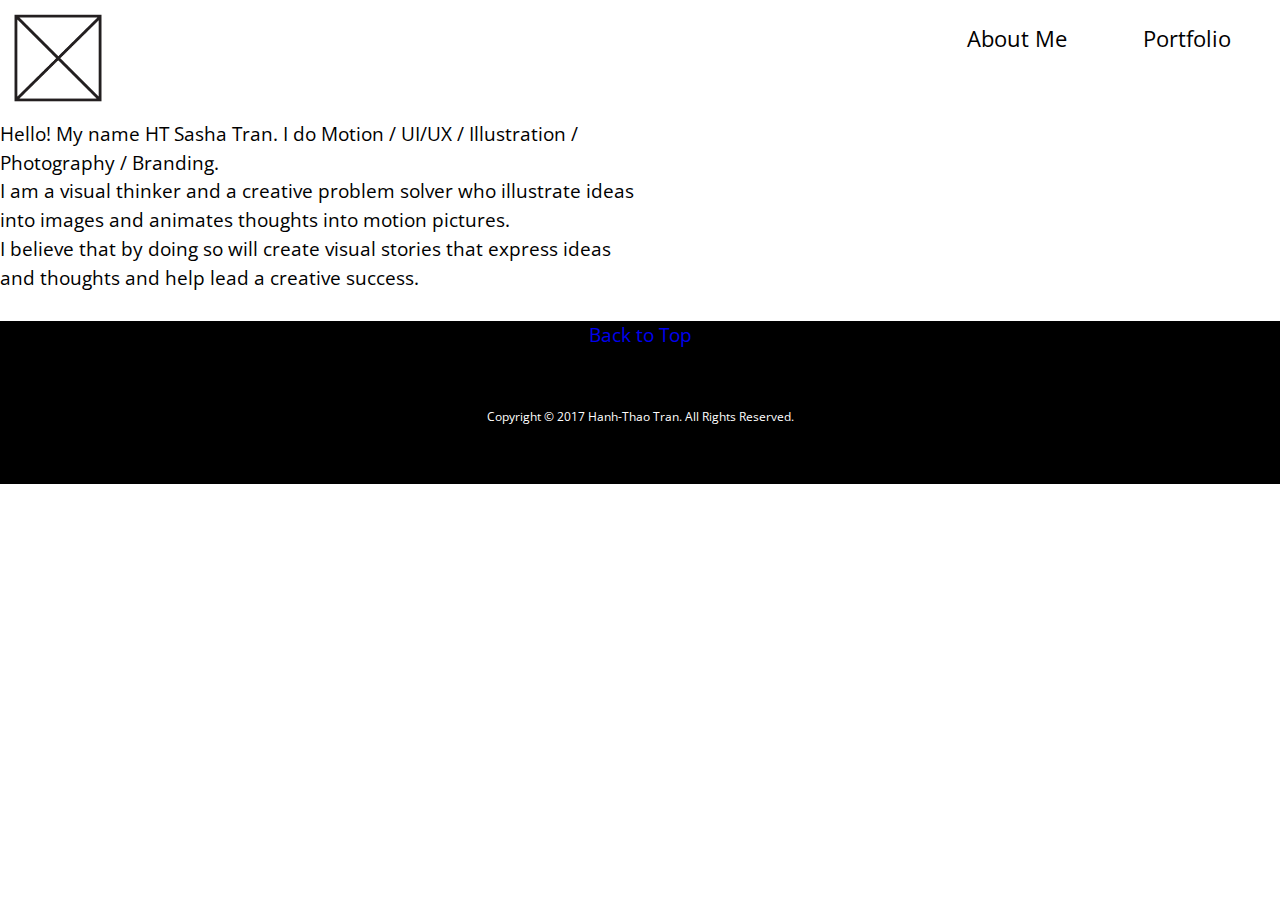
==== about.html @ 420189ce "added port" ====
<!DOCTYPE html>
<html lang="en-ca">

<head>
	<meta charset="utf-8">
	<title>C'est Moi</title>
	<link href="css/modules.css" rel="stylesheet">
  <link href="css/grid.css" rel="stylesheet">
  <link href="css/type.css" rel="stylesheet">
  <link href="css/main.css" rel="stylesheet">
	<link href="https://fonts.googleapis.com/css?family=Open+Sans+Condensed:300|Raleway" rel="stylesheet">
  <meta name="handheldfriendly" content="true">
  <meta name="mobileoptimized" content="240">
  <meta name="viewport" content="width=device-width, initial-scale=1">
</head>


<header>
<div class="grid xs-centered s-centered m-right l-right">
  <header class="unit masthead xs-1 s-1 m-1-3 l-1-3">
    <a href="index.html"><img class="home-icon unit-xs-centered s-centered m-left l-left peta push-0" src="images/img-1.png" alt="home"></a>
  </header>
  <nav id="nav" class="unit gutter-1-2 xs-1 s-1 m-2-3 l-2-3 pad-t-1-2 pad-b-1-2">
    <ul class="list-group push-0 mega">   
      <li><a class="island-1-3" href="about.html">About Me</a></li>
      <li><a class="island-1-3" href="portfolio.html">Portfolio</a></li>
    </ul>
  </nav>
</div>
</header>

<body>

<div class="grid">
  <div class="unit xs-1 s-1 m-1 l-1-2">
    <p>Hello! My name HT Sasha Tran. I do Motion / UI/UX / Illustration / Photography / Branding.
    <br>
    I am a visual thinker and a creative problem solver who illustrate ideas into images and animates thoughts into motion pictures.
    <br>
    I believe that by doing so will create visual stories that express ideas and thoughts and help lead a creative success.</p>
  </div>
</div>

</body>

<footer class="footer footercolour">
  <div class= "grid">
    
    <div class="unit xs-1 s-1 m-1 l-1">
        <a class ="top-btn" href="#">Back to Top</a>
      </div>
    
    <div class="unit xs-1 s-1 m-1-2 l-1-2">
      <ul class="center soc-icon">
        <li><a href="https://www.instagram.com/miladyepitaph"<img class="instagram" src="images/instagram.svg" alt="Instagram"></a></li>

        <li><a href="https://www.flickr.com/photos/htsashaphotography/with/32792904991/"] <img class="flickr" src="images/flickr.svg" alt="Flickr"></a></li>

        <li><a href="https://vimeo.com/htsasha"><img class="vimeo" src="images/vimeo.svg" alt="Vimeo"></a></li>

        <li><a href="www.gmail.com"><img class="email" src="images/email.svg" alt="Email"></a></li>
      </ul>
    </div>
        <div class="unit xs-1 pad-b">
        <p class="copyright"> Copyright © 2017 Hanh-Thao Tran. All Rights Reserved.</p>
        </div>
    </div>
  </div>
</footer>

</html>
---- css/modules.css ----
/*
 * Modulifier || Code released under the UNLICENSE
 * Code under other copyrights & licenses listed below.
 * https://modulifier.web-dev.tools/#responsive;images;list-group;embed;media-object;accessibility;print
 */

@-moz-viewport { width: device-width; scale: 1; }
@-ms-viewport { width: device-width; scale: 1; }
@-o-viewport { width: device-width; scale: 1; }
@-webkit-viewport { width: device-width; scale: 1; }
@viewport { width: device-width; scale: 1; }

html {
  box-sizing: border-box;
  -moz-text-size-adjust: 100%;
  -ms-text-size-adjust: 100%;
  -webkit-text-size-adjust: 100%;
  text-size-adjust: 100%;
}

*, *::before, *::after {
  box-sizing: inherit;
}

body {
  margin: 0;
}

article,
aside,
details,
figcaption,
figure,
footer,
header,
main,
menu,
nav,
section,
summary {
  display: block;
}

audio,
canvas,
progress,
video {
  display: inline-block;
  vertical-align: baseline;
}

template {
  display: none;
}

details {
  cursor: pointer;
}

audio:not([controls]) {
  display: none;
  height: 0;
}

a,
area,
button,
input,
label,
select,
textarea,
[tabindex] {
  -ms-touch-action: manipulation;
  touch-action: manipulation;
}

img {
  border: 0;
}

.img-flex,
.img-flex img {
  display: block;
  width: 100%;
}

svg {
  fill: currentColor;
}

svg:not(:root) {
  overflow: hidden;
}

svg.img-flex {
  width: 100%;
  height: 100%;
}

.image-replacement, .ir {
  overflow: hidden;
  direction: ltr;
  text-align: left;
  text-indent: 100%;
  white-space: nowrap;
}

.list-group, .list-group-inline, .list-group--inline {
  padding-left: 0;
  list-style-type: none;
}

.list-group > dd {
  margin-left: 0;
}

.list-group-inline::before,
.list-group-inline::after,
.list-group--inline::before,
.list-group--inline::after {
  content: "";
  display: table;
}

.list-group-inline::after,
.list-group--inline::after {
  clear: both;
}

.list-group-inline > li,
.list-group--inline > li {
  display: inline-block;
}

.list-group-inline > dt,
.list-group--inline > dt {
  clear: left;
  float: left;
  width: 11em;
}

.list-group-inline > dd,
.list-group--inline > dd {
  float: left;
  min-width: 12em;
}

.embed {
  margin-left: 0;
  margin-right: 0;
  overflow: hidden;
  position: relative;
  width: 100%;
}

.embed-1by1, .embed--1by1 {
  padding-top: 100%; /* Square */
}

.embed-4by3, .embed--4by3 {
  padding-top: 75%; /* Traditional TV/computer screens */
}

.embed-iso216, .embed--iso216 {
  padding-top: 70.92%; /* A-standard paper sizes */
}

.embed-3by2, .embed--3by2 {
  padding-top: 66.6%; /* Classic 35 mm film & most digital photos, landscape */
}

.embed-2by3, .embed--2by3 {
  padding-top: 150%; /* Classic 35 mm film & most digital photos, portrait */
}

.embed-golden, .embed--golden {
  padding-top: 61.8%; /* The Golden Ratio */
}

.embed-16by9, .embed--16by9 {
  padding-top: 56.25%; /* HD TV */
}

.embed-185by100, .embed--185by100 {
  padding-top: 54.05%; /* Common widescreen cinema */
}

.embed-24by10, .embed--24by10 {
  padding-top: 41.667%; /* Widescreen cinema: 2.4:1 */
}

.embed-3by1, .embed--3by1 {
  padding-top: 33.3333%; /* Panorama photos */
}

.embed-4by1, .embed--4by1 {
  padding-top: 25%; /* Polyvision */
}

.embed-5by1, .embed--5by1 {
  padding-top: 20%; /* Really wide... */
}

.embed-item, .embed__item {
  min-height: 100%;
  left: 0;
  position: absolute;
  top: 0;
  width: 100%;
}

.media {
  overflow: hidden;
}

.media-img, .media__img {
  float: left;
}

.media-img-reversed, .media__img--reversed {
  float: right;
}

.media-img-stacked, .media__img--stacked {
  float: none;
}

.media-body, .media__body {
  overflow: hidden;
  min-width: 12em; /* Slightly less than 200px, responsiveness built in */
}

a:hover, a:active {
  outline: none;
}

a:focus,
[tabindex="0"]:focus,
details:focus,
summary:focus,
input:focus,
textarea:focus,
button:focus,
select:focus {
  outline: 3px solid #000;
  outline-offset: 0;
}

a:focus, [tabindex="0"]:focus {
  outline-offset: 3px;
}

.skip-links {
  margin: 0;
  padding: 0;
  list-style-type: none;
}

.skip-links > li::before {
  content: none; /* Remove the bullets if nice lists is selected */
}

.skip-links a,
.skip-links button {
  padding: .5em .75em;
  position: absolute;
  top: -10em;
  z-index: 10000; /* To make sure they're always on top */
  background-color: #000;
  border: 0;
  color: #fff;
  font-size: 1.125rem;
  font-weight: bold;
  text-decoration: none;
}

.skip-links a:focus,
.skip-links button:focus {
  outline-offset: 3px;
  top: 0;
}

[aria-busy="true"] {
  cursor: progress;
}

[aria-controls] {
  cursor: pointer;
}

[aria-disabled] {
  cursor: default;
}

.print-only {
  display: none;
  visibility: hidden;
}

.page-break-before {
  page-break-before: always;
}

.page-break-after {
  page-break-after: always;
}

.no-page-break-inside {
  page-break-inside: avoid;
}

@media print {

  /* stylelint-disable declaration-no-important */

  .no-print {
    display: none !important;
    visibility: hidden !important;
  }

  .print-only,
  .force-print {
    display: block !important;
    visibility: visible !important;
  }

  /* stylelint-enable */

  .visually-hidden.force-print {
    height: auto;
    margin: 0;
    overflow: visible;
    padding: 0;
    position: static;
    width: auto;
    border: 0;
    clip: initial;
    clip-path: none;
  }

  /*
   * (c) HTML5 Boilerplate || MIT License
   *     https://html5boilerplate.com/
   */

  /* stylelint-disable declaration-no-important */

  *, *::before, *::after, *::first-letter, *::first-line {
    background: none transparent !important;
    color: #000 !important;
    box-shadow: none !important;
    text-shadow: none !important;
  }

  /* stylelint-enable */

  a, a:visited {
    text-decoration: underline;
  }

  a[href]::after {
    content: " (" attr(href) ")";
  }

  abbr[title]::after {
    content: " (" attr(title) ")";
  }

  a[href^="#"]::after,
  a[href^="javascript:"]::after,
  a.no-print-href::after,
  a.href-no-print::after {
    content: "";
  }

  pre, blockquote {
    page-break-inside: avoid;
  }

  thead {
    display: table-header-group;
  }

  tr, img {
    page-break-inside: avoid;
  }

  p, h1, h2, h3, h4, h5, h6 {
    orphans: 3;
    widows: 3;
  }

  h1, h2, h3, h4, h5, h6 {
    page-break-after: avoid;
  }

  /* End HTML5 Boilerplate code */
}
---- css/grid.css ----
/*
  Gridifier || Code released under the UNLICENSE
  https://gridifier.web-dev.tools/#xs,4,0,0,0;s,4,25,0,0;m,4,38,1,1;l,4,60,1,1
*/

.grid {
  margin: 0;
  padding: 0;
  letter-spacing: -.31em;
  text-rendering: optimizeSpeed;
  display: -webkit-flex;
  display: -ms-flexbox;
  display: flex;
  -webkit-flex-flow: row wrap;
  -ms-flex-flow: row wrap;
  flex-flow: row wrap;
}

.grid-bottom {
  -webkit-align-items: flex-end;
  -ms-align-items: flex-end;
  align-items: flex-end;
}

.grid-middle {
  -webkit-align-items: center;
  -ms-align-items: center;
  align-items: center;
}

.grid-stretch {
  -webkit-align-items: stretch;
  -ms-align-items: stretch;
  align-items: stretch;
}

.opera-only :-o-prefocus,
.grid {
  word-spacing: -.43em;
}

.unit {
  letter-spacing: normal;
  text-rendering: auto;
  vertical-align: top;
  word-spacing: normal;
  display: inline-block;
  visibility: visible;
}

.grid-bottom .unit {
  vertical-align: bottom;
}

.grid-middle .unit {
  vertical-align: middle;
}

[class*="unit-push-"],
[class*="unit-pull-"] {
  position: relative;
}

.unit-content-distribute {
  display: -ms-flexbox;
  display: -webkit-flex;
  display: flex;
  -ms-flex-direction: column;
  -webkit-flex-direction: column;
  flex-direction: column;
  -ms-flex-pack: justify;
  -webkit-justify-content: space-between;
  justify-content: space-between;
}

.unit-content-center,
.unit-content-center-vertical {
  display: -webkit-flex;
  display: -ms-flexbox;
  display: flex;
  -webkit-justify-content: center;
  -ms-flex-pack: center;
  justify-content: center;
  -webkit-align-items: center;
  -ms-flex-align: center;
  align-items: center;
  -webkit-align-content: center;
  -ms-flex-line-pack: center;
  align-content: center;
  -webkit-flex-direction: column wrap;
  -ms-flex-direction: column wrap;
  flex-flow: column wrap;
}

.unit-content-center-horizontal {
  display: -webkit-flex;
  display: -ms-flexbox;
  display: flex;
  -webkit-justify-content: center;
  -ms-flex-pack: center;
  justify-content: center;
  -webkit-align-items: center;
  -ms-flex-align: center;
  align-items: center;
  -webkit-align-content: center;
  -ms-flex-line-pack: center;
  align-content: center;
  -webkit-flex-direction: row wrap;
  -ms-flex-direction: row wrap;
  flex-flow: row wrap;
}

.content-fill,
.content-stretch {
  -ms-flex-grow: 2;
  -webkit-flex-grow: 2;
  flex-grow: 2;
  max-width: 100%; /* @bugfix: IE 10, 11 */
}

.content-shrink {
  -ms-align-self: center;
  -webkit-align-self: center;
  align-self: center;
}

.unit-xs-hidden,
.xs-0 {
  display: none;
  visibility: hidden;
}

.unit-xs-centered {
  margin: 0 auto;
}

.unit-xs-1,
.xs-1 {
  display: block;
  visibility: visible;
  width: 100%;
}

.unit-xs-1-2,
.xs-1-2 {
  width: 50%;
}

.unit-xs-1-3,
.xs-1-3 {
  width: 33.3333%;
}

.unit-xs-2-3,
.xs-2-3 {
  width: 66.6667%;
}

.unit-xs-1-4,
.xs-1-4 {
  width: 25%;
}

.unit-xs-3-4,
.xs-3-4 {
  width: 75%;
}

.unit-xs-1-2,
.xs-1-2,
.unit-xs-1-3,
.xs-1-3,
.unit-xs-2-3,
.xs-2-3,
.unit-xs-1-4,
.xs-1-4,
.unit-xs-3-4,
.xs-3-4 {
  display: inline-block;
  visibility: visible;
}

.unit-xs-1-2[class*="-content-"],
.xs-1-2[class*="-content-"],
.unit-xs-1-3[class*="-content-"],
.xs-1-3[class*="-content-"],
.unit-xs-2-3[class*="-content-"],
.xs-2-3[class*="-content-"],
.unit-xs-1-4[class*="-content-"],
.xs-1-4[class*="-content-"],
.unit-xs-3-4[class*="-content-"],
.xs-3-4[class*="-content-"] {
  display: -webkit-flex;
  display: -ms-flexbox;
  display: flex;
}

.unit-xs-content-distribute,
.xs-content-distribute {
  display: -ms-flexbox;
  display: -webkit-flex;
  display: flex;
  -ms-flex-direction: column;
  -webkit-flex-direction: column;
  flex-direction: column;
  -ms-flex-pack: justify;
  -webkit-justify-content: space-between;
  justify-content: space-between;
}

.unit-xs-content-center,
.unit-xs-content-center-vertical {
  display: -webkit-flex;
  display: -ms-flexbox;
  display: flex;
  -webkit-justify-content: center;
  -ms-flex-pack: center;
  justify-content: center;
  -webkit-align-items: center;
  -ms-flex-align: center;
  align-items: center;
  -webkit-align-content: center;
  -ms-flex-line-pack: center;
  align-content: center;
  -webkit-flex-direction: column wrap;
  -ms-flex-direction: column wrap;
  flex-flow: column wrap;
}

.unit-xs-content-center-horizontal {
  display: -webkit-flex;
  display: -ms-flexbox;
  display: flex;
  -webkit-justify-content: center;
  -ms-flex-pack: center;
  justify-content: center;
  -webkit-align-items: center;
  -ms-flex-align: center;
  align-items: center;
  -webkit-align-content: center;
  -ms-flex-line-pack: center;
  align-content: center;
  -webkit-flex-direction: row wrap;
  -ms-flex-direction: row wrap;
  flex-flow: row wrap;
}

.xs-content-fill,
.xs-content-stretch {
  -ms-flex-grow: 2;
  -webkit-flex-grow: 2;
  flex-grow: 2;
  max-width: 100%; /* @bugfix: IE 10, 11 */
}

.xs-content-shrink {
  -ms-align-self: center;
  -webkit-align-self: center;
  align-self: center;
}

@media only screen and (min-width: 25em) {

  .unit-s-hidden,
  .s-0 {
    display: none;
    visibility: hidden;
  }

  .unit-s-centered {
    margin: 0 auto;
  }

  .unit-s-1,
  .s-1 {
    display: block;
    visibility: visible;
    width: 100%;
  }

  .unit-s-1-2,
  .s-1-2 {
    width: 50%;
  }

  .unit-s-1-3,
  .s-1-3 {
    width: 33.3333%;
  }

  .unit-s-2-3,
  .s-2-3 {
    width: 66.6667%;
  }

  .unit-s-1-4,
  .s-1-4 {
    width: 25%;
  }

  .unit-s-3-4,
  .s-3-4 {
    width: 75%;
  }

  .unit-s-1-2,
  .s-1-2,
  .unit-s-1-3,
  .s-1-3,
  .unit-s-2-3,
  .s-2-3,
  .unit-s-1-4,
  .s-1-4,
  .unit-s-3-4,
  .s-3-4 {
    display: inline-block;
    visibility: visible;
  }

  .unit-s-1-2[class*="-content-"],
  .s-1-2[class*="-content-"],
  .unit-s-1-3[class*="-content-"],
  .s-1-3[class*="-content-"],
  .unit-s-2-3[class*="-content-"],
  .s-2-3[class*="-content-"],
  .unit-s-1-4[class*="-content-"],
  .s-1-4[class*="-content-"],
  .unit-s-3-4[class*="-content-"],
  .s-3-4[class*="-content-"] {
    display: -webkit-flex;
    display: -ms-flexbox;
    display: flex;
  }

  .unit-s-content-distribute,
  .s-content-distribute {
    display: -ms-flexbox;
    display: -webkit-flex;
    display: flex;
    -ms-flex-direction: column;
    -webkit-flex-direction: column;
    flex-direction: column;
    -ms-flex-pack: justify;
    -webkit-justify-content: space-between;
    justify-content: space-between;
  }

  .unit-s-content-center,
  .unit-s-content-center-vertical {
    display: -webkit-flex;
    display: -ms-flexbox;
    display: flex;
    -webkit-justify-content: center;
    -ms-flex-pack: center;
    justify-content: center;
    -webkit-align-items: center;
    -ms-flex-align: center;
    align-items: center;
    -webkit-align-content: center;
    -ms-flex-line-pack: center;
    align-content: center;
    -webkit-flex-direction: column wrap;
    -ms-flex-direction: column wrap;
    flex-flow: column wrap;
  }

  .unit-s-content-center-horizontal {
    display: -webkit-flex;
    display: -ms-flexbox;
    display: flex;
    -webkit-justify-content: center;
    -ms-flex-pack: center;
    justify-content: center;
    -webkit-align-items: center;
    -ms-flex-align: center;
    align-items: center;
    -webkit-align-content: center;
    -ms-flex-line-pack: center;
    align-content: center;
    -webkit-flex-direction: row wrap;
    -ms-flex-direction: row wrap;
    flex-flow: row wrap;
  }

  .s-content-fill,
  .s-content-stretch {
    -ms-flex-grow: 2;
    -webkit-flex-grow: 2;
    flex-grow: 2;
    max-width: 100%; /* @bugfix: IE 10, 11 */
  }

  .s-content-shrink {
    -ms-align-self: center;
    -webkit-align-self: center;
    align-self: center;
  }

}

@media only screen and (min-width: 38em) {

  .unit-m-hidden,
  .m-0 {
    display: none;
    visibility: hidden;
  }

  .unit-m-centered {
    margin: 0 auto;
  }

  .unit-m-1,
  .m-1 {
    display: block;
    visibility: visible;
    width: 100%;
  }

  .unit-offset-m-0 {
    margin-left: 0;
  }

  .unit-push-m-0,
  .unit-pull-m-0 {
    left: 0;
  }

  .unit-m-1-2,
  .m-1-2 {
    width: 50%;
  }

  .unit-offset-m-1-2 {
    margin-left: 50%;
  }

  .unit-push-m-1-2 {
    left: 50%;
  }

  .unit-pull-m-1-2 {
    left: -50%;
  }

  .unit-m-1-3,
  .m-1-3 {
    width: 33.3333%;
  }

  .unit-offset-m-1-3 {
    margin-left: 33.3333%;
  }

  .unit-push-m-1-3 {
    left: 33.3333%;
  }

  .unit-pull-m-1-3 {
    left: -33.3333%;
  }

  .unit-m-2-3,
  .m-2-3 {
    width: 66.6667%;
  }

  .unit-offset-m-2-3 {
    margin-left: 66.6667%;
  }

  .unit-push-m-2-3 {
    left: 66.6667%;
  }

  .unit-pull-m-2-3 {
    left: -66.6667%;
  }

  .unit-m-1-4,
  .m-1-4 {
    width: 25%;
  }

  .unit-offset-m-1-4 {
    margin-left: 25%;
  }

  .unit-push-m-1-4 {
    left: 25%;
  }

  .unit-pull-m-1-4 {
    left: -25%;
  }

  .unit-m-3-4,
  .m-3-4 {
    width: 75%;
  }

  .unit-offset-m-3-4 {
    margin-left: 75%;
  }

  .unit-push-m-3-4 {
    left: 75%;
  }

  .unit-pull-m-3-4 {
    left: -75%;
  }

  .unit-m-1-2,
  .m-1-2,
  .unit-m-1-3,
  .m-1-3,
  .unit-m-2-3,
  .m-2-3,
  .unit-m-1-4,
  .m-1-4,
  .unit-m-3-4,
  .m-3-4 {
    display: inline-block;
    visibility: visible;
  }

  .unit-m-1-2[class*="-content-"],
  .m-1-2[class*="-content-"],
  .unit-m-1-3[class*="-content-"],
  .m-1-3[class*="-content-"],
  .unit-m-2-3[class*="-content-"],
  .m-2-3[class*="-content-"],
  .unit-m-1-4[class*="-content-"],
  .m-1-4[class*="-content-"],
  .unit-m-3-4[class*="-content-"],
  .m-3-4[class*="-content-"] {
    display: -webkit-flex;
    display: -ms-flexbox;
    display: flex;
  }

  .unit-m-content-distribute,
  .m-content-distribute {
    display: -ms-flexbox;
    display: -webkit-flex;
    display: flex;
    -ms-flex-direction: column;
    -webkit-flex-direction: column;
    flex-direction: column;
    -ms-flex-pack: justify;
    -webkit-justify-content: space-between;
    justify-content: space-between;
  }

  .unit-m-content-center,
  .unit-m-content-center-vertical {
    display: -webkit-flex;
    display: -ms-flexbox;
    display: flex;
    -webkit-justify-content: center;
    -ms-flex-pack: center;
    justify-content: center;
    -webkit-align-items: center;
    -ms-flex-align: center;
    align-items: center;
    -webkit-align-content: center;
    -ms-flex-line-pack: center;
    align-content: center;
    -webkit-flex-direction: column wrap;
    -ms-flex-direction: column wrap;
    flex-flow: column wrap;
  }

  .unit-m-content-center-horizontal {
    display: -webkit-flex;
    display: -ms-flexbox;
    display: flex;
    -webkit-justify-content: center;
    -ms-flex-pack: center;
    justify-content: center;
    -webkit-align-items: center;
    -ms-flex-align: center;
    align-items: center;
    -webkit-align-content: center;
    -ms-flex-line-pack: center;
    align-content: center;
    -webkit-flex-direction: row wrap;
    -ms-flex-direction: row wrap;
    flex-flow: row wrap;
  }

  .m-content-fill,
  .m-content-stretch {
    -ms-flex-grow: 2;
    -webkit-flex-grow: 2;
    flex-grow: 2;
    max-width: 100%; /* @bugfix: IE 10, 11 */
  }

  .m-content-shrink {
    -ms-align-self: center;
    -webkit-align-self: center;
    align-self: center;
  }

}

@media only screen and (min-width: 60em) {

  .unit-l-hidden,
  .l-0 {
    display: none;
    visibility: hidden;
  }

  .unit-l-centered {
    margin: 0 auto;
  }

  .unit-l-1,
  .l-1 {
    display: block;
    visibility: visible;
    width: 100%;
  }

  .unit-offset-l-0 {
    margin-left: 0;
  }

  .unit-push-l-0,
  .unit-pull-l-0 {
    left: 0;
  }

  .unit-l-1-2,
  .l-1-2 {
    width: 50%;
  }

  .unit-offset-l-1-2 {
    margin-left: 50%;
  }

  .unit-push-l-1-2 {
    left: 50%;
  }

  .unit-pull-l-1-2 {
    left: -50%;
  }

  .unit-l-1-3,
  .l-1-3 {
    width: 33.3333%;
  }

  .unit-offset-l-1-3 {
    margin-left: 33.3333%;
  }

  .unit-push-l-1-3 {
    left: 33.3333%;
  }

  .unit-pull-l-1-3 {
    left: -33.3333%;
  }

  .unit-l-2-3,
  .l-2-3 {
    width: 66.6667%;
  }

  .unit-offset-l-2-3 {
    margin-left: 66.6667%;
  }

  .unit-push-l-2-3 {
    left: 66.6667%;
  }

  .unit-pull-l-2-3 {
    left: -66.6667%;
  }

  .unit-l-1-4,
  .l-1-4 {
    width: 25%;
  }

  .unit-offset-l-1-4 {
    margin-left: 25%;
  }

  .unit-push-l-1-4 {
    left: 25%;
  }

  .unit-pull-l-1-4 {
    left: -25%;
  }

  .unit-l-3-4,
  .l-3-4 {
    width: 75%;
  }

  .unit-offset-l-3-4 {
    margin-left: 75%;
  }

  .unit-push-l-3-4 {
    left: 75%;
  }

  .unit-pull-l-3-4 {
    left: -75%;
  }

  .unit-l-1-2,
  .l-1-2,
  .unit-l-1-3,
  .l-1-3,
  .unit-l-2-3,
  .l-2-3,
  .unit-l-1-4,
  .l-1-4,
  .unit-l-3-4,
  .l-3-4 {
    display: inline-block;
    visibility: visible;
  }

  .unit-l-1-2[class*="-content-"],
  .l-1-2[class*="-content-"],
  .unit-l-1-3[class*="-content-"],
  .l-1-3[class*="-content-"],
  .unit-l-2-3[class*="-content-"],
  .l-2-3[class*="-content-"],
  .unit-l-1-4[class*="-content-"],
  .l-1-4[class*="-content-"],
  .unit-l-3-4[class*="-content-"],
  .l-3-4[class*="-content-"] {
    display: -webkit-flex;
    display: -ms-flexbox;
    display: flex;
  }

  .unit-l-content-distribute,
  .l-content-distribute {
    display: -ms-flexbox;
    display: -webkit-flex;
    display: flex;
    -ms-flex-direction: column;
    -webkit-flex-direction: column;
    flex-direction: column;
    -ms-flex-pack: justify;
    -webkit-justify-content: space-between;
    justify-content: space-between;
  }

  .unit-l-content-center,
  .unit-l-content-center-vertical {
    display: -webkit-flex;
    display: -ms-flexbox;
    display: flex;
    -webkit-justify-content: center;
    -ms-flex-pack: center;
    justify-content: center;
    -webkit-align-items: center;
    -ms-flex-align: center;
    align-items: center;
    -webkit-align-content: center;
    -ms-flex-line-pack: center;
    align-content: center;
    -webkit-flex-direction: column wrap;
    -ms-flex-direction: column wrap;
    flex-flow: column wrap;
  }

  .unit-l-content-center-horizontal {
    display: -webkit-flex;
    display: -ms-flexbox;
    display: flex;
    -webkit-justify-content: center;
    -ms-flex-pack: center;
    justify-content: center;
    -webkit-align-items: center;
    -ms-flex-align: center;
    align-items: center;
    -webkit-align-content: center;
    -ms-flex-line-pack: center;
    align-content: center;
    -webkit-flex-direction: row wrap;
    -ms-flex-direction: row wrap;
    flex-flow: row wrap;
  }

  .l-content-fill,
  .l-content-stretch {
    -ms-flex-grow: 2;
    -webkit-flex-grow: 2;
    flex-grow: 2;
    max-width: 100%; /* @bugfix: IE 10, 11 */
  }

  .l-content-shrink {
    -ms-align-self: center;
    -webkit-align-self: center;
    align-self: center;
  }

}
---- css/type.css ----
/*
  Typografier || Code released under the UNLICENSE
  https://typografier.web-dev.tools/#0,100,1.3,1.067,0;38,110,1.4,1.125,1;60,120,1.5,1.125,1;90,130,1.5,1.125,1
*/

html {
  font-size: 100%;
  line-height: 1.3;
}

a {
  background-color: transparent;
  -webkit-text-decoration-skip: objects;
}

sub,
sup {
  font-size: 75%;
  line-height: 1px;
  position: relative;
  vertical-align: baseline;
}

sup {
  top: -.5em;
}

sub {
  bottom: -.25em;
}

pre,
code,
kbd,
samp {
  font-size: 100%;
}

abbr[title] {
  border-bottom: none;
  text-decoration: underline;
  text-decoration: underline dotted;
}

b,
strong {
  font-weight: bold;
}

dfn,
caption {
  font-style: italic;
}

hr {
  border: 0;
  border-top: 2px solid #000;
  height: 0;
}

table {
  border-collapse: collapse;
  border-spacing: 0;
  width: 100%;
  table-layout: fixed;
}

caption {
  text-align: left;
}

th,
td {
  border-bottom: 1px solid #000;
  text-align: left;
  vertical-align: top;
}

thead th {
  vertical-align: bottom;

  border-bottom-width: 2px;
}

.text-left {
  text-align: left;
}

.text-right {
  text-align: right;
}

.text-center {
  text-align: center;
}

.normal {
  font-weight: normal;
  font-style: normal;
}

.not-bold {
  font-weight: normal;
}

.not-italic {
  font-style: normal;
}

.bold {
  font-weight: bold;
}

.italic {
  font-style: italic;
}

.text-upper {
  text-transform: uppercase;
}

.text-lower {
  text-transform: lowercase;
}

.wrapper {
  margin-left: auto;
  margin-right: auto;
  max-width: 52em;
  width: 100%;
}

.wrapper-no-center {
  max-width: 52em;
  width: 100%;
}

.max-length {
  margin-left: auto;
  margin-right: auto;
  max-width: 36em;
  width: 100%;
}

.max-length-no-center {
  max-width: 36em;
  width: 100%;
}

h1,
h2,
h3,
h4,
h5,
h6,
p,
ul,
ol,
dl,
dd,
figure,
blockquote,
details,
hr,
fieldset,
pre,
table,
caption {
  margin: 0 0 1.3rem;
}

.tenamega {
  font-size: 2.0408rem;
  line-height: 2.925rem;
}

.tenakilo {
  font-size: 1.9127rem;
  line-height: 2.6rem;
}

.tena {
  font-size: 1.7926rem;
  line-height: 2.6rem;
}

.nina {
  font-size: 1.68rem;
  line-height: 2.275rem;
}

.yotta {
  font-size: 1.5745rem;
  line-height: 2.275rem;
}

.zetta {
  font-size: 1.4757rem;
  line-height: 1.95rem;
}

h1,
.exa {
  font-size: 1.383rem;
  line-height: 1.95rem;
}

h2,
.peta {
  font-size: 1.2962rem;
  line-height: 1.95rem;
}

h3,
.tera {
  font-size: 1.2148rem;
  line-height: 1.625rem;
}

h4,
.giga {
  font-size: 1.1385rem;
  line-height: 1.625rem;
}

h5,
.mega {
  font-size: 1.067rem;
  line-height: 1.625rem;
}

h6,
.kilo,
input,
textarea {
  font-size: 1rem;
  line-height: 1.3rem;
}

small,
.milli {
  font-size: .9372rem;
  line-height: 1.3rem;
}

.micro {
  font-size: .8784rem;
  line-height: 1.3rem;
}

ul {
  padding-left: 1em;
}

ol {
  padding-left: 1.6em;
}

input,
option,
select {
  height: calc(1.3rem + .1625rem + .1625rem);
}

[type="color"] {
  width: calc(1.3rem + .1625rem + .1625rem);
}

[type="checkbox"],
[type="radio"] {
  display: inline-block;
  height: auto;
}

.push {
  margin-bottom: 1.3rem;
}

.push-none,
.push-0 {
  margin-bottom: 0;
}

.push-double,
.push-2 {
  margin-bottom: 2.6rem;
}

.push-half,
.push-1-2 {
  margin-bottom: .65rem;
}

.push-quarter,
.push-1-4 {
  margin-bottom: .325rem;
}

.push-eighth,
.push-1-8 {
  margin-bottom: .1625rem;
}

.push-right-eighth,
.push-r-1-8 {
  margin-right: .1625rem;
}

.push-right-quarter,
.push-r-1-4 {
  margin-right: .325rem;
}

.push-right-half,
.push-r-1-2 {
  margin-right: .65rem;
}

.push-right,
.push-r {
  margin-right: 1.3rem;
}

.pad-top,
.pad-t {
  padding-top: 1.3rem;
}

.pad-bottom,
.pad-b {
  padding-bottom: 1.3rem;
}

.pad-top-double,
.pad-t-2 {
  padding-top: 2.6rem;
}

.pad-bottom-double,
.pad-b-2 {
  padding-bottom: 2.6rem;
}

.pad-top-half,
.pad-t-1-2 {
  padding-top: .65rem;
}

.pad-bottom-half,
.pad-b-1-2 {
  padding-bottom: .65rem;
}

.pad-top-quarter,
.pad-t-1-4 {
  padding-top: .325rem;
}

.pad-bottom-quarter,
.pad-b-1-4 {
  padding-bottom: .325rem;
}

.pad-top-eighth,
.pad-t-1-8 {
  padding-top: .1625rem;
}

.pad-bottom-eighth,
.pad-b-1-8 {
  padding-bottom: .1625rem;
}

.island {
  padding: 1.3rem;
}

.island-double,
.island-2 {
  padding: 2.6rem;
}

.island-half,
.island-1-2 {
  padding: .65rem;
}

.island-quarter,
.island-1-4,
td,
table th {
  padding: .325rem;
}

.island-eighth,
.island-1-8,
input:not([type="checkbox"]),
input:not([type="radio"]),
textarea {
  padding: .1625rem;
}

.gutter {
  padding-left: 1.3rem;
  padding-right: 1.3rem;
}

.gutter-double,
.gutter-2 {
  padding-left: 2.6rem;
  padding-right: 2.6rem;
}

.gutter-half,
.gutter-1-2 {
  padding-left: .65rem;
  padding-right: .65rem;
}

.gutter-quarter,
.gutter-1-4,
caption {
  padding-left: .325rem;
  padding-right: .325rem;
}

.gutter-eighth,
.gutter-1-8 {
  padding-left: .1625rem;
  padding-right: .1625rem;
}

select {
  padding: 0 .1625rem;
}

fieldset {
  padding: .325rem 0;

  border: 0;
  border-top: 2px solid #000;
}

legend {
  padding-right: .325rem;
}

@media only screen and (min-width: 38em) {

  html {
    font-size: 110%;
    line-height: 1.4;
  }

  h1,
  h2,
  h3,
  h4,
  h5,
  h6,
  p,
  ul,
  ol,
  dl,
  dd,
  figure,
  blockquote,
  details,
  hr,
  fieldset,
  pre,
  table,
  caption {
    margin: 0 0 1.4rem;
  }

  .tenamega {
    font-size: 3.6532rem;
    line-height: 4.9rem;
  }

  .tenakilo {
    font-size: 3.2473rem;
    line-height: 4.55rem;
  }

  .tena {
    font-size: 2.8865rem;
    line-height: 3.85rem;
  }

  .nina {
    font-size: 2.5658rem;
    line-height: 3.5rem;
  }

  .yotta {
    font-size: 2.2807rem;
    line-height: 3.15rem;
  }

  .zetta {
    font-size: 2.0273rem;
    line-height: 2.8rem;
  }

  h1,
  .exa {
    font-size: 1.802rem;
    line-height: 2.45rem;
  }

  h2,
  .peta {
    font-size: 1.6018rem;
    line-height: 2.1rem;
  }

  h3,
  .tera {
    font-size: 1.4238rem;
    line-height: 2.1rem;
  }

  h4,
  .giga {
    font-size: 1.2656rem;
    line-height: 1.75rem;
  }

  h5,
  .mega {
    font-size: 1.125rem;
    line-height: 1.75rem;
  }

  h6,
  .kilo,
  input,
  textarea {
    font-size: 1rem;
    line-height: 1.4rem;
  }

  small,
  .milli {
    font-size: .8889rem;
    line-height: 1.4rem;
  }

  .micro {
    font-size: .7901rem;
    line-height: 1.4rem;
  }

  ul,
  ol {
    padding-left: 0;
  }

  ul ul,
  ol ul {
    padding-left: 1em;
  }

  ol ol,
  ul ol {
    padding-left: 1.6em;
  }

  .hang-punc {
    float: left;
    margin-left: -1.4em;
    text-align: right;
    width: 1.3em;
  }

  table {
    margin-left: -.35rem;
    margin-right: -.35rem;
    width: calc(100% + .35rem + .35rem);
  }

  input,
  option,
  select {
    height: calc(1.4rem + .175rem + .175rem);
  }

  [type="color"] {
    width: calc(1.4rem + .175rem + .175rem);
  }

  [type="checkbox"],
  [type="radio"] {
    display: inline-block;
    height: auto;
  }

  .push {
    margin-bottom: 1.4rem;
  }

  .push-none,
  .push-0 {
    margin-bottom: 0;
  }

  .push-double,
  .push-2 {
    margin-bottom: 2.8rem;
  }

  .push-half,
  .push-1-2 {
    margin-bottom: .7rem;
  }

  .push-quarter,
  .push-1-4 {
    margin-bottom: .35rem;
  }

  .push-eighth,
  .push-1-8 {
    margin-bottom: .175rem;
  }

  .push-right-eighth,
  .push-r-1-8 {
    margin-right: .175rem;
  }

  .push-right-quarter,
  .push-r-1-4 {
    margin-right: .35rem;
  }

  .push-right-half,
  .push-r-1-2 {
    margin-right: .7rem;
  }

  .push-right,
  .push-r {
    margin-right: 1.4rem;
  }

  .pad-top,
  .pad-t {
    padding-top: 1.4rem;
  }

  .pad-bottom,
  .pad-b {
    padding-bottom: 1.4rem;
  }

  .pad-top-double,
  .pad-t-2 {
    padding-top: 2.8rem;
  }

  .pad-bottom-double,
  .pad-b-2 {
    padding-bottom: 2.8rem;
  }

  .pad-top-half,
  .pad-t-1-2 {
    padding-top: .7rem;
  }

  .pad-bottom-half,
  .pad-b-1-2 {
    padding-bottom: .7rem;
  }

  .pad-top-quarter,
  .pad-t-1-4 {
    padding-top: .35rem;
  }

  .pad-bottom-quarter,
  .pad-b-1-4 {
    padding-bottom: .35rem;
  }

  .pad-top-eighth,
  .pad-t-1-8 {
    padding-top: .175rem;
  }

  .pad-bottom-eighth,
  .pad-b-1-8 {
    padding-bottom: .175rem;
  }

  .island {
    padding: 1.4rem;
  }

  .island-double,
  .island-2 {
    padding: 2.8rem;
  }

  .island-half,
  .island-1-2 {
    padding: .7rem;
  }

  .island-quarter,
  .island-1-4,
  td,
  table th {
    padding: .35rem;
  }

  .island-eighth,
  .island-1-8,
  input:not([type="checkbox"]),
  input:not([type="radio"]),
  textarea {
    padding: .175rem;
  }

  .gutter {
    padding-left: 1.4rem;
    padding-right: 1.4rem;
  }

  .gutter-double,
  .gutter-2 {
    padding-left: 2.8rem;
    padding-right: 2.8rem;
  }

  .gutter-half,
  .gutter-1-2 {
    padding-left: .7rem;
    padding-right: .7rem;
  }

  .gutter-quarter,
  .gutter-1-4,
  caption {
    padding-left: .35rem;
    padding-right: .35rem;
  }

  .gutter-eighth,
  .gutter-1-8 {
    padding-left: .175rem;
    padding-right: .175rem;
  }

  select {
    padding: 0 .175rem;
  }

  fieldset {
    padding: .35rem 0;

    border: 0;
    border-top: 2px solid #000;
  }

  legend {
    padding-right: .35rem;
  }

}

@media only screen and (min-width: 60em) {

  html {
    font-size: 120%;
    line-height: 1.5;
  }

  h1,
  h2,
  h3,
  h4,
  h5,
  h6,
  p,
  ul,
  ol,
  dl,
  dd,
  figure,
  blockquote,
  details,
  hr,
  fieldset,
  pre,
  table,
  caption {
    margin: 0 0 1.5rem;
  }

  .tenamega {
    font-size: 3.6532rem;
    line-height: 4.875rem;
  }

  .tenakilo {
    font-size: 3.2473rem;
    line-height: 4.5rem;
  }

  .tena {
    font-size: 2.8865rem;
    line-height: 4.125rem;
  }

  .nina {
    font-size: 2.5658rem;
    line-height: 3.375rem;
  }

  .yotta {
    font-size: 2.2807rem;
    line-height: 3rem;
  }

  .zetta {
    font-size: 2.0273rem;
    line-height: 3rem;
  }

  h1,
  .exa {
    font-size: 1.802rem;
    line-height: 2.625rem;
  }

  h2,
  .peta {
    font-size: 1.6018rem;
    line-height: 2.25rem;
  }

  h3,
  .tera {
    font-size: 1.4238rem;
    line-height: 1.875rem;
  }

  h4,
  .giga {
    font-size: 1.2656rem;
    line-height: 1.875rem;
  }

  h5,
  .mega {
    font-size: 1.125rem;
    line-height: 1.5rem;
  }

  h6,
  .kilo,
  input,
  textarea {
    font-size: 1rem;
    line-height: 1.5rem;
  }

  small,
  .milli {
    font-size: .8889rem;
    line-height: 1.5rem;
  }

  .micro {
    font-size: .7901rem;
    line-height: 1.5rem;
  }

  ul,
  ol {
    padding-left: 0;
  }

  ul ul,
  ol ul {
    padding-left: 1em;
  }

  ol ol,
  ul ol {
    padding-left: 1.6em;
  }

  .hang-punc {
    float: left;
    margin-left: -1.4em;
    text-align: right;
    width: 1.3em;
  }

  table {
    margin-left: -.375rem;
    margin-right: -.375rem;
    width: calc(100% + .375rem + .375rem);
  }

  input,
  option,
  select {
    height: calc(1.5rem + .1875rem + .1875rem);
  }

  [type="color"] {
    width: calc(1.5rem + .1875rem + .1875rem);
  }

  [type="checkbox"],
  [type="radio"] {
    display: inline-block;
    height: auto;
  }

  .push {
    margin-bottom: 1.5rem;
  }

  .push-none,
  .push-0 {
    margin-bottom: 0;
  }

  .push-double,
  .push-2 {
    margin-bottom: 3rem;
  }

  .push-half,
  .push-1-2 {
    margin-bottom: .75rem;
  }

  .push-quarter,
  .push-1-4 {
    margin-bottom: .375rem;
  }

  .push-eighth,
  .push-1-8 {
    margin-bottom: .1875rem;
  }

  .push-right-eighth,
  .push-r-1-8 {
    margin-right: .1875rem;
  }

  .push-right-quarter,
  .push-r-1-4 {
    margin-right: .375rem;
  }

  .push-right-half,
  .push-r-1-2 {
    margin-right: .75rem;
  }

  .push-right,
  .push-r {
    margin-right: 1.5rem;
  }

  .pad-top,
  .pad-t {
    padding-top: 1.5rem;
  }

  .pad-bottom,
  .pad-b {
    padding-bottom: 1.5rem;
  }

  .pad-top-double,
  .pad-t-2 {
    padding-top: 3rem;
  }

  .pad-bottom-double,
  .pad-b-2 {
    padding-bottom: 3rem;
  }

  .pad-top-half,
  .pad-t-1-2 {
    padding-top: .75rem;
  }

  .pad-bottom-half,
  .pad-b-1-2 {
    padding-bottom: .75rem;
  }

  .pad-top-quarter,
  .pad-t-1-4 {
    padding-top: .375rem;
  }

  .pad-bottom-quarter,
  .pad-b-1-4 {
    padding-bottom: .375rem;
  }

  .pad-top-eighth,
  .pad-t-1-8 {
    padding-top: .1875rem;
  }

  .pad-bottom-eighth,
  .pad-b-1-8 {
    padding-bottom: .1875rem;
  }

  .island {
    padding: 1.5rem;
  }

  .island-double,
  .island-2 {
    padding: 3rem;
  }

  .island-half,
  .island-1-2 {
    padding: .75rem;
  }

  .island-quarter,
  .island-1-4,
  td,
  table th {
    padding: .375rem;
  }

  .island-eighth,
  .island-1-8,
  input:not([type="checkbox"]),
  input:not([type="radio"]),
  textarea {
    padding: .1875rem;
  }

  .gutter {
    padding-left: 1.5rem;
    padding-right: 1.5rem;
  }

  .gutter-double,
  .gutter-2 {
    padding-left: 3rem;
    padding-right: 3rem;
  }

  .gutter-half,
  .gutter-1-2 {
    padding-left: .75rem;
    padding-right: .75rem;
  }

  .gutter-quarter,
  .gutter-1-4,
  caption {
    padding-left: .375rem;
    padding-right: .375rem;
  }

  .gutter-eighth,
  .gutter-1-8 {
    padding-left: .1875rem;
    padding-right: .1875rem;
  }

  select {
    padding: 0 .1875rem;
  }

  fieldset {
    padding: .375rem 0;

    border: 0;
    border-top: 2px solid #000;
  }

  legend {
    padding-right: .375rem;
  }

}

@media only screen and (min-width: 90em) {

  html {
    font-size: 130%;
    line-height: 1.5;
  }

  h1,
  h2,
  h3,
  h4,
  h5,
  h6,
  p,
  ul,
  ol,
  dl,
  dd,
  figure,
  blockquote,
  details,
  hr,
  fieldset,
  pre,
  table,
  caption {
    margin: 0 0 1.5rem;
  }

  .tenamega {
    font-size: 3.6532rem;
    line-height: 4.875rem;
  }

  .tenakilo {
    font-size: 3.2473rem;
    line-height: 4.5rem;
  }

  .tena {
    font-size: 2.8865rem;
    line-height: 4.125rem;
  }

  .nina {
    font-size: 2.5658rem;
    line-height: 3.375rem;
  }

  .yotta {
    font-size: 2.2807rem;
    line-height: 3rem;
  }

  .zetta {
    font-size: 2.0273rem;
    line-height: 3rem;
  }

  h1,
  .exa {
    font-size: 1.802rem;
    line-height: 2.625rem;
  }

  h2,
  .peta {
    font-size: 1.6018rem;
    line-height: 2.25rem;
  }

  h3,
  .tera {
    font-size: 1.4238rem;
    line-height: 1.875rem;
  }

  h4,
  .giga {
    font-size: 1.2656rem;
    line-height: 1.875rem;
  }

  h5,
  .mega {
    font-size: 1.125rem;
    line-height: 1.5rem;
  }

  h6,
  .kilo,
  input,
  textarea {
    font-size: 1rem;
    line-height: 1.5rem;
  }

  small,
  .milli {
    font-size: .8889rem;
    line-height: 1.5rem;
  }

  .micro {
    font-size: .7901rem;
    line-height: 1.5rem;
  }

  ul,
  ol {
    padding-left: 0;
  }

  ul ul,
  ol ul {
    padding-left: 1em;
  }

  ol ol,
  ul ol {
    padding-left: 1.6em;
  }

  .hang-punc {
    float: left;
    margin-left: -1.4em;
    text-align: right;
    width: 1.3em;
  }

  table {
    margin-left: -.375rem;
    margin-right: -.375rem;
    width: calc(100% + .375rem + .375rem);
  }

  input,
  option,
  select {
    height: calc(1.5rem + .1875rem + .1875rem);
  }

  [type="color"] {
    width: calc(1.5rem + .1875rem + .1875rem);
  }

  [type="checkbox"],
  [type="radio"] {
    display: inline-block;
    height: auto;
  }

  .push {
    margin-bottom: 1.5rem;
  }

  .push-none,
  .push-0 {
    margin-bottom: 0;
  }

  .push-double,
  .push-2 {
    margin-bottom: 3rem;
  }

  .push-half,
  .push-1-2 {
    margin-bottom: .75rem;
  }

  .push-quarter,
  .push-1-4 {
    margin-bottom: .375rem;
  }

  .push-eighth,
  .push-1-8 {
    margin-bottom: .1875rem;
  }

  .push-right-eighth,
  .push-r-1-8 {
    margin-right: .1875rem;
  }

  .push-right-quarter,
  .push-r-1-4 {
    margin-right: .375rem;
  }

  .push-right-half,
  .push-r-1-2 {
    margin-right: .75rem;
  }

  .push-right,
  .push-r {
    margin-right: 1.5rem;
  }

  .pad-top,
  .pad-t {
    padding-top: 1.5rem;
  }

  .pad-bottom,
  .pad-b {
    padding-bottom: 1.5rem;
  }

  .pad-top-double,
  .pad-t-2 {
    padding-top: 3rem;
  }

  .pad-bottom-double,
  .pad-b-2 {
    padding-bottom: 3rem;
  }

  .pad-top-half,
  .pad-t-1-2 {
    padding-top: .75rem;
  }

  .pad-bottom-half,
  .pad-b-1-2 {
    padding-bottom: .75rem;
  }

  .pad-top-quarter,
  .pad-t-1-4 {
    padding-top: .375rem;
  }

  .pad-bottom-quarter,
  .pad-b-1-4 {
    padding-bottom: .375rem;
  }

  .pad-top-eighth,
  .pad-t-1-8 {
    padding-top: .1875rem;
  }

  .pad-bottom-eighth,
  .pad-b-1-8 {
    padding-bottom: .1875rem;
  }

  .island {
    padding: 1.5rem;
  }

  .island-double,
  .island-2 {
    padding: 3rem;
  }

  .island-half,
  .island-1-2 {
    padding: .75rem;
  }

  .island-quarter,
  .island-1-4,
  td,
  table th {
    padding: .375rem;
  }

  .island-eighth,
  .island-1-8,
  input:not([type="checkbox"]),
  input:not([type="radio"]),
  textarea {
    padding: .1875rem;
  }

  .gutter {
    padding-left: 1.5rem;
    padding-right: 1.5rem;
  }

  .gutter-double,
  .gutter-2 {
    padding-left: 3rem;
    padding-right: 3rem;
  }

  .gutter-half,
  .gutter-1-2 {
    padding-left: .75rem;
    padding-right: .75rem;
  }

  .gutter-quarter,
  .gutter-1-4,
  caption {
    padding-left: .375rem;
    padding-right: .375rem;
  }

  .gutter-eighth,
  .gutter-1-8 {
    padding-left: .1875rem;
    padding-right: .1875rem;
  }

  select {
    padding: 0 .1875rem;
  }

  fieldset {
    padding: .375rem 0;

    border: 0;
    border-top: 2px solid #000;
  }

  legend {
    padding-right: .375rem;
  }

}
---- css/main.css ----
html {
  font-family: 'Open Sans Condensed', sans-serif;
  color: black;

}

*, *::before, *::after {
  box-sizing: inherit;

} /* Navigation */
header {
  width: 100%;
}
.home-icon {
  width: 25%;
  padding: 12px 3px 8px 12px;
}

nav {
  text-align: center;
}

nav a{

  text-decoration: none;
  color: black;
  padding: 11px 35px;
  display: block;

}

nav a:hover{
  color: grey;

}
nav ul {
  list-style: none;
  text-align: right;

}
.topbtn {
  color: white;

}

li {
  display: inline-block;

}

ul {
	list-style: none;
  color: white;
  font-family: 'Open Sans Condensed', sans-serif;

}
a {
  text-decoration: none;
}

a:hover {
  color: grey;

}

h1 {
  text-align: center;
  margin-top: 2rem;
  font-family: 'Raleway', sans-serif;

}
/*Banner*/
.banner{
  background-image: url(../images/banner-3.png);
  background-size: cover;
  margin-top: -1rem;
  background-repeat: no-repeat;
  text-align: center;
  color: white;
  position: relative;
  padding: 10em;
  width: 100%;
}

.banner-solid {
  color: white;
  background-color: grey;
  padding: 9em;

}

.banner-solid2 {
  color: black;
  background-color: white;
  padding: 3em;

}
.colourlessbanner{
  background-size: cover;
  margin-top: -1rem;
  text-align: center;
  color: black;
  position: relative;
  padding: 5em;
  width: 100%;

}
/*Thumbnail*/

.thumbnail {
  display: block;

}

.thumbnail img {
  padding: 0em;

}
/*.thumbnail img:hover {
    padding: .25em;

}*/

.thumbnail a {
  text-decoration: none;
  color: black;

}

.thumbnail a:hover {
  border-bottom: none;
  color: grey;

}

/*Footer*/

footer {
  text-align: center;
  padding-bottom: 1px;
  color: white;
  background-color: black;
  clear: both;

}

footer p{
  font-size: 46px;

}
.copyright{
  font-size: 12px;
  color: white;
}
/*Social Media Icons*/

.soc-icon{
  display: inline-block;

}

/**/
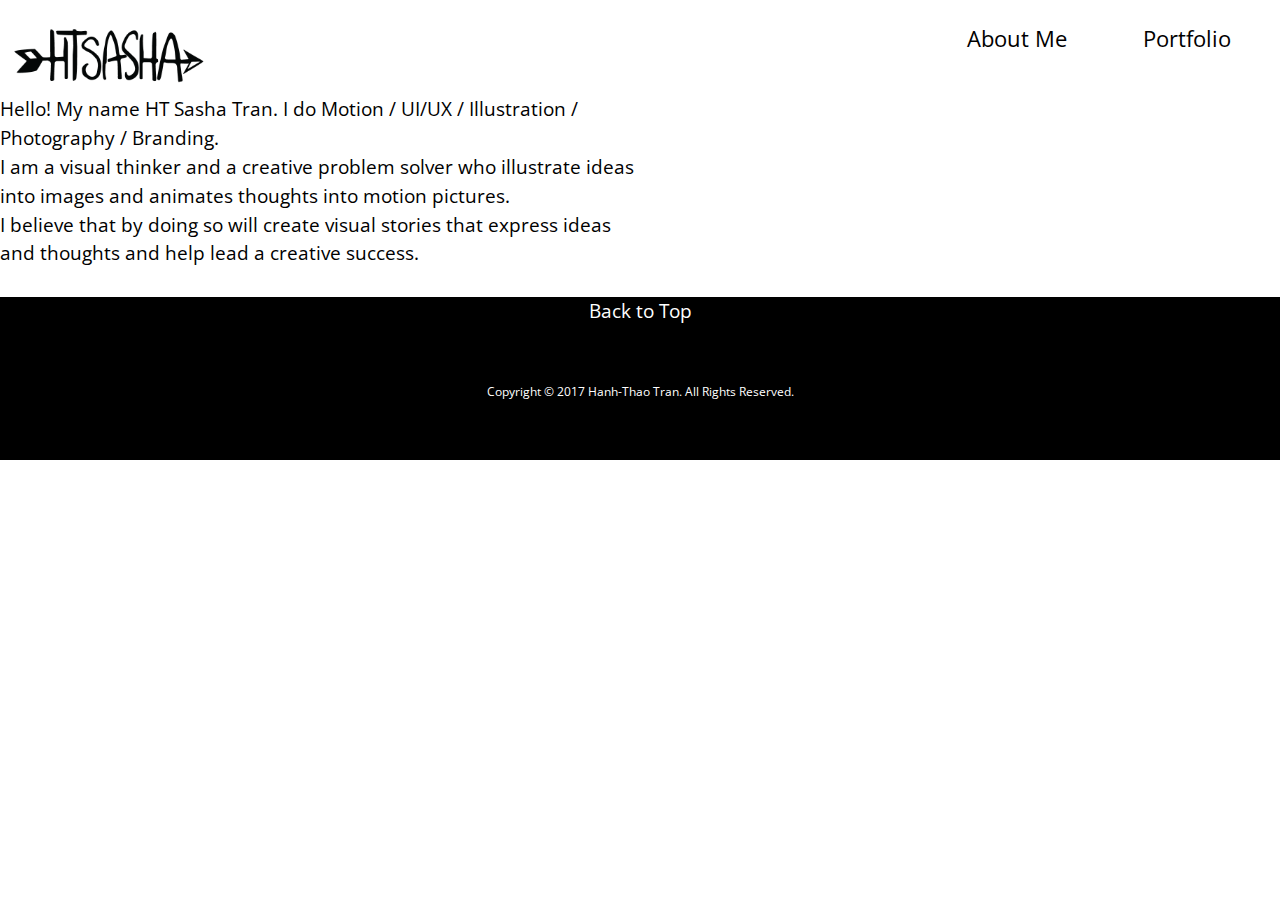
==== commit beb5b23a: "don't crash on me" ====
--- a/about.html
+++ b/about.html
@@ -14,11 +14,9 @@
   <meta name="viewport" content="width=device-width, initial-scale=1">
 </head>
 
-
-<header>
 <div class="grid xs-centered s-centered m-right l-right">
   <header class="unit masthead xs-1 s-1 m-1-3 l-1-3">
-    <a href="index.html"><img class="home-icon unit-xs-centered s-centered m-left l-left peta push-0" src="images/img-1.png" alt="home"></a>
+    <a href="index.html"><img class="home-icon unit-xs-centered s-centered m-left l-left peta push-0" src="images/my-logo.png" alt="home"></a>
   </header>
   <nav id="nav" class="unit gutter-1-2 xs-1 s-1 m-2-3 l-2-3 pad-t-1-2 pad-b-1-2">
     <ul class="list-group push-0 mega">   
@@ -27,7 +25,6 @@
     </ul>
   </nav>
 </div>
-</header>
 
 <body>
 
--- a/css/main.css
+++ b/css/main.css
@@ -12,8 +12,10 @@
   width: 100%;
 }
 .home-icon {
-  width: 25%;
-  padding: 12px 3px 8px 12px;
+  width: 47%;
+  padding: 24px 0 0 0;
+  padding-left: 5px;
+  margin-left: 0.2em;
 }
 
 nav {
@@ -38,7 +40,7 @@
   text-align: right;
 
 }
-.topbtn {
+.top-btn {
   color: white;
 
 }
@@ -52,6 +54,15 @@
 	list-style: none;
   color: white;
   font-family: 'Open Sans Condensed', sans-serif;
+
+}
+
+.nav-port a {
+  color: white;
+
+}
+.nav-port a:hover {
+  color: black;
 
 }
 a {
@@ -159,4 +170,4 @@
 
 }
 
-/**/
+/*Media Query*/
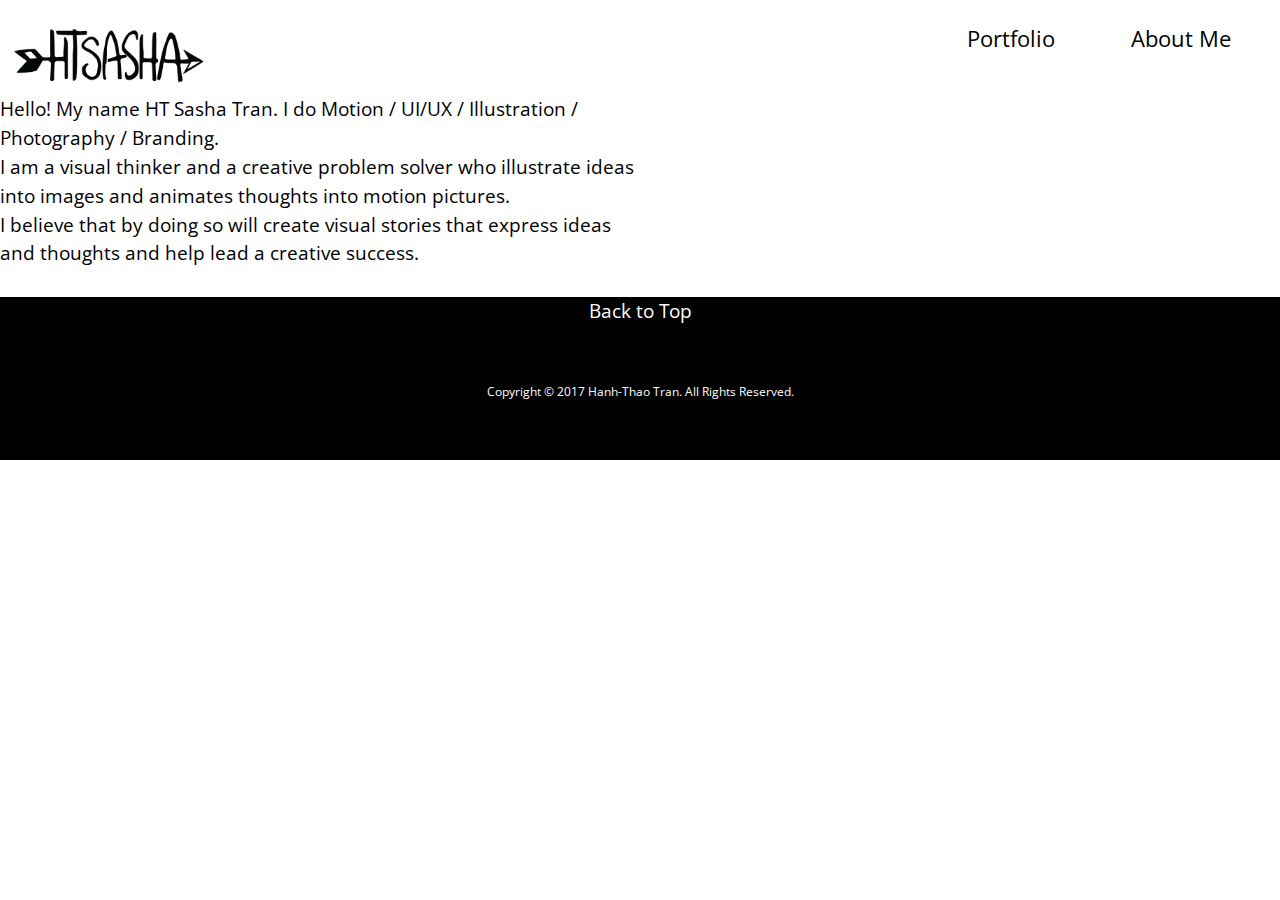
==== commit c3fd771c: "added and fixed field icons" ====
--- a/about.html
+++ b/about.html
@@ -20,8 +20,8 @@
   </header>
   <nav id="nav" class="unit gutter-1-2 xs-1 s-1 m-2-3 l-2-3 pad-t-1-2 pad-b-1-2">
     <ul class="list-group push-0 mega">   
+      <li><a class="island-1-3" href="portfolio.html">Portfolio</a></li>
       <li><a class="island-1-3" href="about.html">About Me</a></li>
-      <li><a class="island-1-3" href="portfolio.html">Portfolio</a></li>
     </ul>
   </nav>
 </div>
--- a/css/main.css
+++ b/css/main.css
@@ -57,6 +57,11 @@
 
 }
 
+.port-icon-resize {
+  padding-bottom: 6em;
+
+}
+
 .nav-port a {
   color: white;
 
@@ -73,7 +78,6 @@
   color: grey;
 
 }
-
 h1 {
   text-align: center;
   margin-top: 2rem;
@@ -169,5 +173,37 @@
   display: inline-block;
 
 }
-
 /*Media Query*/
+@media only screen and (min-width: 608px) {
+
+  .two-center-icon {
+    margin-left: 9em;
+
+  }
+}
+@media only screen and (min-width: 53.4375em) {/*855px*/
+
+  .port-icon-resize {
+    padding: 0 2em 5em 8em;
+    width: 90%;
+    text-align: center;
+
+  }
+
+}
+@media only screen and (min-width: 1118px) {
+
+  .field-cons {
+    width: 50%;
+
+  }
+}
+
+@media only screen and (min-width: 1270px) {
+
+  .port-icon-resize {
+    padding: 0 5em 6em 12em;
+
+  }
+
+}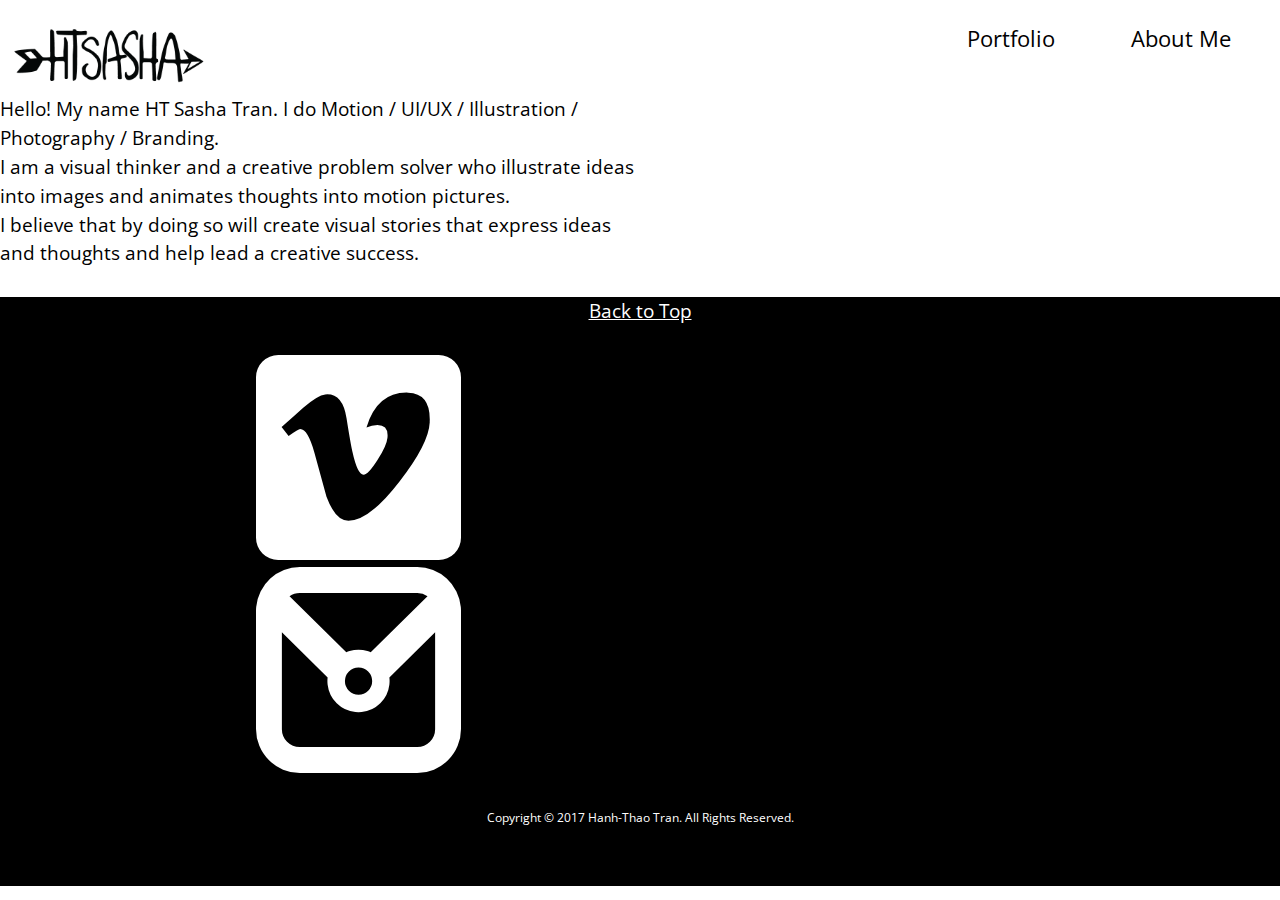
==== commit fcfaec20: "added some shenanigans" ====
--- a/about.html
+++ b/about.html
@@ -3,7 +3,7 @@
 
 <head>
 	<meta charset="utf-8">
-	<title>C'est Moi</title>
+	<title>C'est Moi | HT Sasha Design</title>
 	<link href="css/modules.css" rel="stylesheet">
   <link href="css/grid.css" rel="stylesheet">
   <link href="css/type.css" rel="stylesheet">
@@ -28,7 +28,7 @@
 
 <body>
 
-<div class="grid">
+<div class="grid center">
   <div class="unit xs-1 s-1 m-1 l-1-2">
     <p>Hello! My name HT Sasha Tran. I do Motion / UI/UX / Illustration / Photography / Branding.
     <br>
--- a/css/main.css
+++ b/css/main.css
@@ -40,6 +40,11 @@
   text-align: right;
 
 }
+
+.desc p {
+  margin: 2em 0 2em 2; 
+
+}
 .top-btn {
   color: white;
 
@@ -68,14 +73,6 @@
 }
 .nav-port a:hover {
   color: black;
-
-}
-a {
-  text-decoration: none;
-}
-
-a:hover {
-  color: grey;
 
 }
 h1 {
@@ -169,11 +166,26 @@
 }
 /*Social Media Icons*/
 
-.soc-icon{
+.soc-icon {
+  width: 20%;
   display: inline-block;
+}
+
+.soc-icon a{
+  color: white;
+}
+
+.soc-icon a:hover{
+  color: grey;
 
 }
 /*Media Query*/
+@media only screen and (min-width: 0px, max-width: 607px) {
+  .nav-smol-scrn {
+
+  }
+}
+
 @media only screen and (min-width: 608px) {
 
   .two-center-icon {
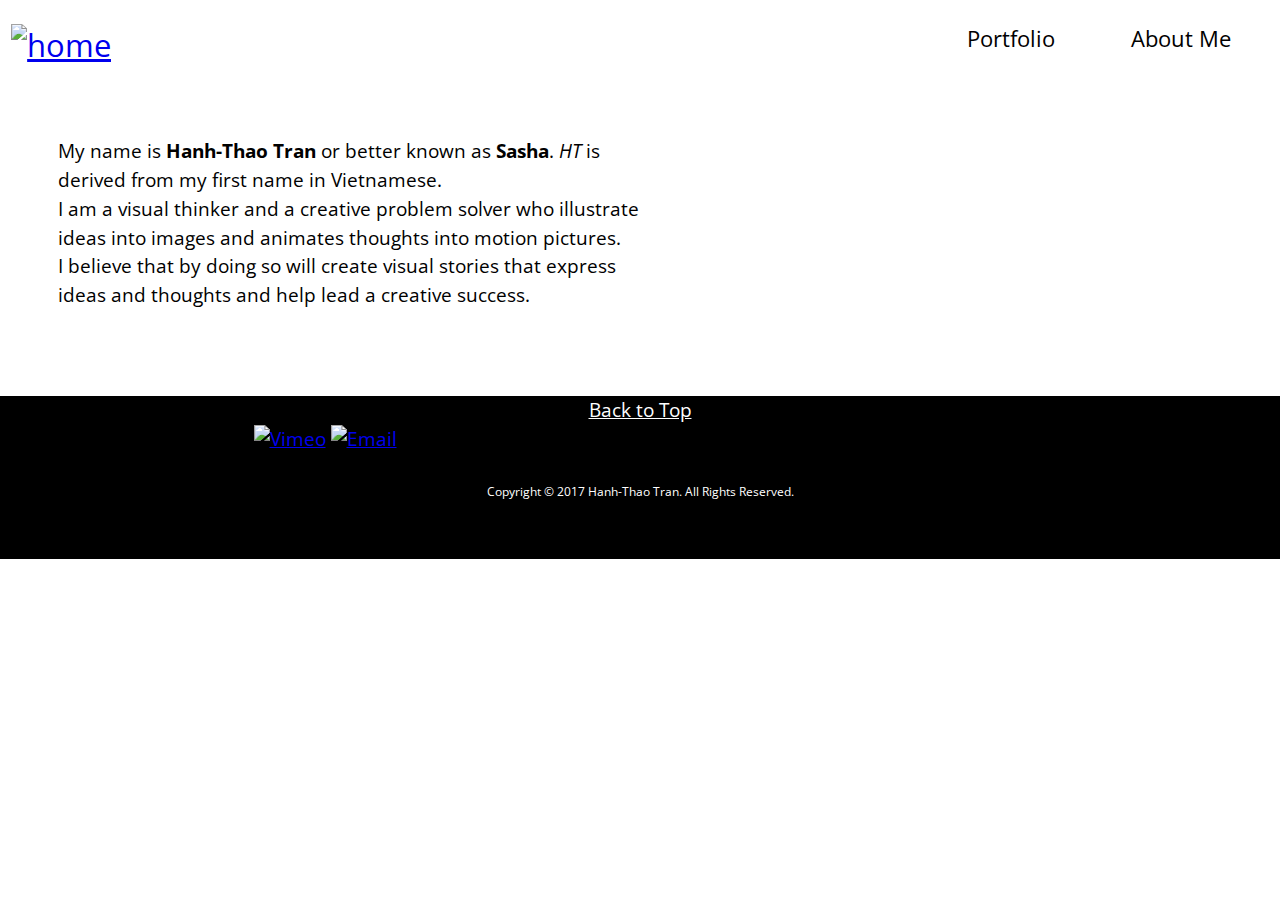
==== commit e48634e2: "lots of fixes, gave up on social icon" ====
--- a/about.html
+++ b/about.html
@@ -28,9 +28,9 @@
 
 <body>
 
-<div class="grid center">
+<div class="grid center desc">
   <div class="unit xs-1 s-1 m-1 l-1-2">
-    <p>Hello! My name HT Sasha Tran. I do Motion / UI/UX / Illustration / Photography / Branding.
+    <p>My name is <strong>Hanh-Thao Tran</strong> or better known as <strong>Sasha</strong>. <i>HT</i> is derived from my first name in Vietnamese.
     <br>
     I am a visual thinker and a creative problem solver who illustrate ideas into images and animates thoughts into motion pictures.
     <br>
--- a/css/main.css
+++ b/css/main.css
@@ -41,8 +41,8 @@
 
 }
 
-.desc p {
-  margin: 2em 0 2em 2; 
+.desc{
+  padding: 3em 3em; 
 
 }
 .top-btn {
@@ -165,14 +165,11 @@
   color: white;
 }
 /*Social Media Icons*/
-
-.soc-icon {
-  width: 20%;
+r
+.soc-icon a{
+  color: white;
+  width: 1%;
   display: inline-block;
-}
-
-.soc-icon a{
-  color: white;
 }
 
 .soc-icon a:hover{
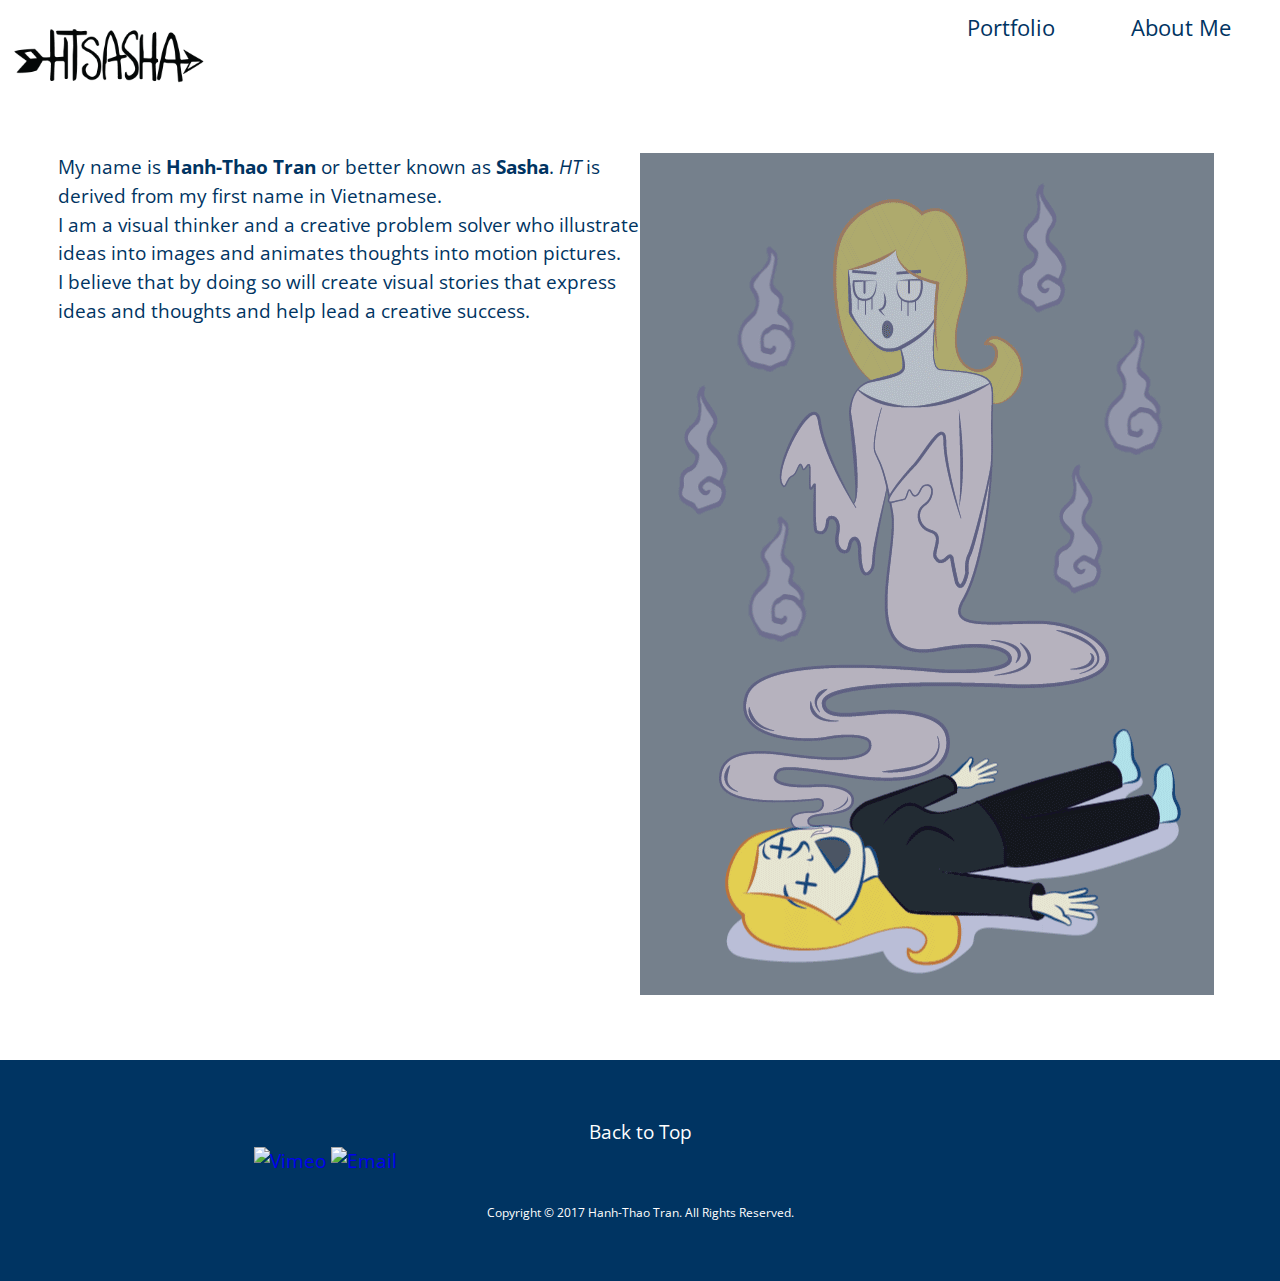
==== commit fb05e772: "Nav toggle added" ====
--- a/about.html
+++ b/about.html
@@ -1,68 +1,74 @@
 <!DOCTYPE html>
 <html lang="en-ca">
 
-<head>
-	<meta charset="utf-8">
-	<title>C'est Moi | HT Sasha Design</title>
-	<link href="css/modules.css" rel="stylesheet">
-  <link href="css/grid.css" rel="stylesheet">
-  <link href="css/type.css" rel="stylesheet">
-  <link href="css/main.css" rel="stylesheet">
-	<link href="https://fonts.googleapis.com/css?family=Open+Sans+Condensed:300|Raleway" rel="stylesheet">
-  <meta name="handheldfriendly" content="true">
-  <meta name="mobileoptimized" content="240">
-  <meta name="viewport" content="width=device-width, initial-scale=1">
-</head>
+  <head>
+  	<meta charset="utf-8">
+  	<title>C'est Moi | HT Sasha Design</title>
+  	<link href="css/modules.css" rel="stylesheet">
+    <link href="css/grid.css" rel="stylesheet">
+    <link href="css/type.css" rel="stylesheet">
+    <link href="css/main.css" rel="stylesheet">
+  	<link href="https://fonts.googleapis.com/css?family=Open+Sans+Condensed:300|Raleway" rel="stylesheet">
+    <meta name="handheldfriendly" content="true">
+    <meta name="mobileoptimized" content="240">
+    <meta name="viewport" content="width=device-width, initial-scale=1">
+  </head>
 
-<div class="grid xs-centered s-centered m-right l-right">
-  <header class="unit masthead xs-1 s-1 m-1-3 l-1-3">
-    <a href="index.html"><img class="home-icon unit-xs-centered s-centered m-left l-left peta push-0" src="images/my-logo.png" alt="home"></a>
-  </header>
-  <nav id="nav" class="unit gutter-1-2 xs-1 s-1 m-2-3 l-2-3 pad-t-1-2 pad-b-1-2">
-    <ul class="list-group push-0 mega">   
-      <li><a class="island-1-3" href="portfolio.html">Portfolio</a></li>
-      <li><a class="island-1-3" href="about.html">About Me</a></li>
-    </ul>
-  </nav>
-</div>
+  <div class="grid xs-centered s-centered m-right l-right">
+    <header class="unit masthead xs-1 s-1 m-1-3 l-1-3">
+      <a href="index.html"><img class="home-icon unit-xs-centered s-centered m-left l-left peta push-0" src="images/my-logo.png" alt="home"></a>
+    </header>
+    <nav id="nav" class="unit gutter-1-2 xs-1 s-1 m-2-3 l-2-3 pad-t-1-2 pad-b-1-2">
+      <ul class="list-group push-0 mega">   
+        <li><a class="island-1-3" href="portfolio.html">Portfolio</a></li>
+        <li><a class="island-1-3" href="about.html">About Me</a></li>
+      </ul>
+    </nav>
+  </div>
 
-<body>
+  <body>
 
-<div class="grid center desc">
-  <div class="unit xs-1 s-1 m-1 l-1-2">
-    <p>My name is <strong>Hanh-Thao Tran</strong> or better known as <strong>Sasha</strong>. <i>HT</i> is derived from my first name in Vietnamese.
-    <br>
-    I am a visual thinker and a creative problem solver who illustrate ideas into images and animates thoughts into motion pictures.
-    <br>
-    I believe that by doing so will create visual stories that express ideas and thoughts and help lead a creative success.</p>
-  </div>
-</div>
+    <div class="grid center desc">
+      <div class="unit xs-1 s-1 m-1-2 l-1-2">
+        <p>My name is <strong>Hanh-Thao Tran</strong> or better known as <strong>Sasha</strong>. <i>HT</i> is derived from my first name in Vietnamese.
+        <br>
+        I am a visual thinker and a creative problem solver who illustrate ideas into images and animates thoughts into motion pictures.
+        <br>
+        I believe that by doing so will create visual stories that express ideas and thoughts and help lead a creative success.</p>
+      </div>
 
-</body>
 
-<footer class="footer footercolour">
-  <div class= "grid">
-    
-    <div class="unit xs-1 s-1 m-1 l-1">
-        <a class ="top-btn" href="#">Back to Top</a>
+      <div class="unit xs-1 s-1 m-1-2 l-1-3">
+        <img class="3spooky5me" src="images/3spoopy5me.gif">
       </div>
     
-    <div class="unit xs-1 s-1 m-1-2 l-1-2">
-      <ul class="center soc-icon">
-        <li><a href="https://www.instagram.com/miladyepitaph"<img class="instagram" src="images/instagram.svg" alt="Instagram"></a></li>
+    </div>
 
-        <li><a href="https://www.flickr.com/photos/htsashaphotography/with/32792904991/"] <img class="flickr" src="images/flickr.svg" alt="Flickr"></a></li>
+  </body>
 
-        <li><a href="https://vimeo.com/htsasha"><img class="vimeo" src="images/vimeo.svg" alt="Vimeo"></a></li>
+  <footer class="footer footercolour">
+    <div class= "grid">
+      
+      <div class="unit xs-1 s-1 m-1 l-1">
+          <a class ="top-btn" href="#">Back to Top</a>
+        </div>
+      
+      <div class="unit xs-1 s-1 m-1-2 l-1-2">
+        <ul class="center soc-icon">
+          <li><a href="https://www.instagram.com/miladyepitaph"<img class="instagram" src="images/instagram.svg" alt="Instagram"></a></li>
 
-        <li><a href="www.gmail.com"><img class="email" src="images/email.svg" alt="Email"></a></li>
-      </ul>
+          <li><a href="https://www.flickr.com/photos/htsashaphotography/with/32792904991/"] <img class="flickr" src="images/flickr.svg" alt="Flickr"></a></li>
+
+          <li><a href="https://vimeo.com/htsasha"><img class="vimeo" src="images/vimeo.svg" alt="Vimeo"></a></li>
+
+          <li><a href="www.gmail.com"><img class="email" src="images/email.svg" alt="Email"></a></li>
+        </ul>
+      </div>
+          <div class="unit xs-1 pad-b">
+          <p class="copyright"> Copyright © 2017 Hanh-Thao Tran. All Rights Reserved.</p>
+          </div>
+      </div>
     </div>
-        <div class="unit xs-1 pad-b">
-        <p class="copyright"> Copyright © 2017 Hanh-Thao Tran. All Rights Reserved.</p>
-        </div>
-    </div>
-  </div>
-</footer>
+  </footer>
 
 </html>
--- a/css/main.css
+++ b/css/main.css
@@ -1,6 +1,11 @@
+/*Palette:
+#acbbd2 - Light blue
+#6077a6 - Darkish lavender
+#003462 - Dark Blue
+*/
 html {
   font-family: 'Open Sans Condensed', sans-serif;
-  color: black;
+  color: #003462;
 
 }
 
@@ -18,35 +23,84 @@
   margin-left: 0.2em;
 }
 
-nav {
-  text-align: center;
-}
-
-nav a{
+a {
 
   text-decoration: none;
-  color: black;
-  padding: 11px 35px;
-  display: block;
-
-}
-
-nav a:hover{
-  color: grey;
-
-}
-nav ul {
-  list-style: none;
-  text-align: right;
-
-}
-
+}
+a:hover{
+  color: #acbbd2;
+}
 .desc{
   padding: 3em 3em; 
 
+}/*Smol Nav*/
+.nav-toggle {
+  display: none;
+  margin: 0;
+  padding: 0;
+  list-style-type: none;
+  position: fixed;
+  background-color: #0b6288;
+  z-index: 10;
+  right: 15px;
+  top: 31px;
+  right: 50px;
+  padding: 15px 13px;
+
+}
+
+.nav-toggle a {
+  display: block;
+  padding: 0.5em;
+  text-decoration: none;
+  list-style-type: none;
+  color: #fff;
+}
+
+.nav-check:checked ~ .nav-toggle {
+  display: block;
+}
+
+.nav-check {
+  position: absolute;
+  top: -3em;
+}
+
+.nav-label {
+  cursor: pointer;
+  display: inline-block;
+  width: 40px;
+  position: fixed;
+  right: 15px;
+  top: 30px;
+}
+
+.nav-open,
+.nav-close {
+  display: block;
+  width: 100%;
+}
+
+.nav-check:checked ~ .nav-label {
+  background-color: #ff
+}
+
+.nav-close {
+  display: none;
+}
+
+.nav-check:checked ~ .nav-label .nav-open {
+  display: none;
+}
+
+.nav-check:checked ~ .nav-label .nav-close {
+  display: block;
+/*END*/
+
 }
 .top-btn {
   color: white;
+  padding-top: 8em;
 
 }
 
@@ -66,13 +120,17 @@
   padding-bottom: 6em;
 
 }
+.3spooky5me{
+  width: 20%;
+  padding-left: 2em;
+}
 
 .nav-port a {
   color: white;
 
 }
 .nav-port a:hover {
-  color: black;
+  color: #003462;
 
 }
 h1 {
@@ -96,13 +154,13 @@
 
 .banner-solid {
   color: white;
-  background-color: grey;
+  background-color: #acbbd2;
   padding: 9em;
 
 }
 
 .banner-solid2 {
-  color: black;
+  color: #003462;
   background-color: white;
   padding: 3em;
 
@@ -111,7 +169,7 @@
   background-size: cover;
   margin-top: -1rem;
   text-align: center;
-  color: black;
+  color: #003462;
   position: relative;
   padding: 5em;
   width: 100%;
@@ -135,13 +193,13 @@
 
 .thumbnail a {
   text-decoration: none;
-  color: black;
+  color: #003462;
 
 }
 
 .thumbnail a:hover {
   border-bottom: none;
-  color: grey;
+  color: #acbbd2;
 
 }
 
@@ -151,8 +209,9 @@
   text-align: center;
   padding-bottom: 1px;
   color: white;
-  background-color: black;
+  background-color: #003462;
   clear: both;
+  padding-top: 3em;
 
 }
 
@@ -173,7 +232,9 @@
 }
 
 .soc-icon a:hover{
-  color: grey;
+  color: #acbbd2;
+
+
 
 }
 /*Media Query*/
@@ -189,6 +250,37 @@
     margin-left: 9em;
 
   }
+  .nav-label,
+  .nav-open,
+  .nav-close {
+    display: none;
+
+  }
+
+  nav {
+    text-align: center;
+    display: block;
+
+  }
+
+  nav a{
+
+    text-decoration: none;
+    color: #003462;
+    padding: 11px 35px;
+
+  }
+
+  nav a:hover{
+    color: #acbbd2;
+
+  }
+  nav ul {
+    list-style: none;
+    text-align: right;
+
+  }
+
 }
 @media only screen and (min-width: 53.4375em) {/*855px*/
 
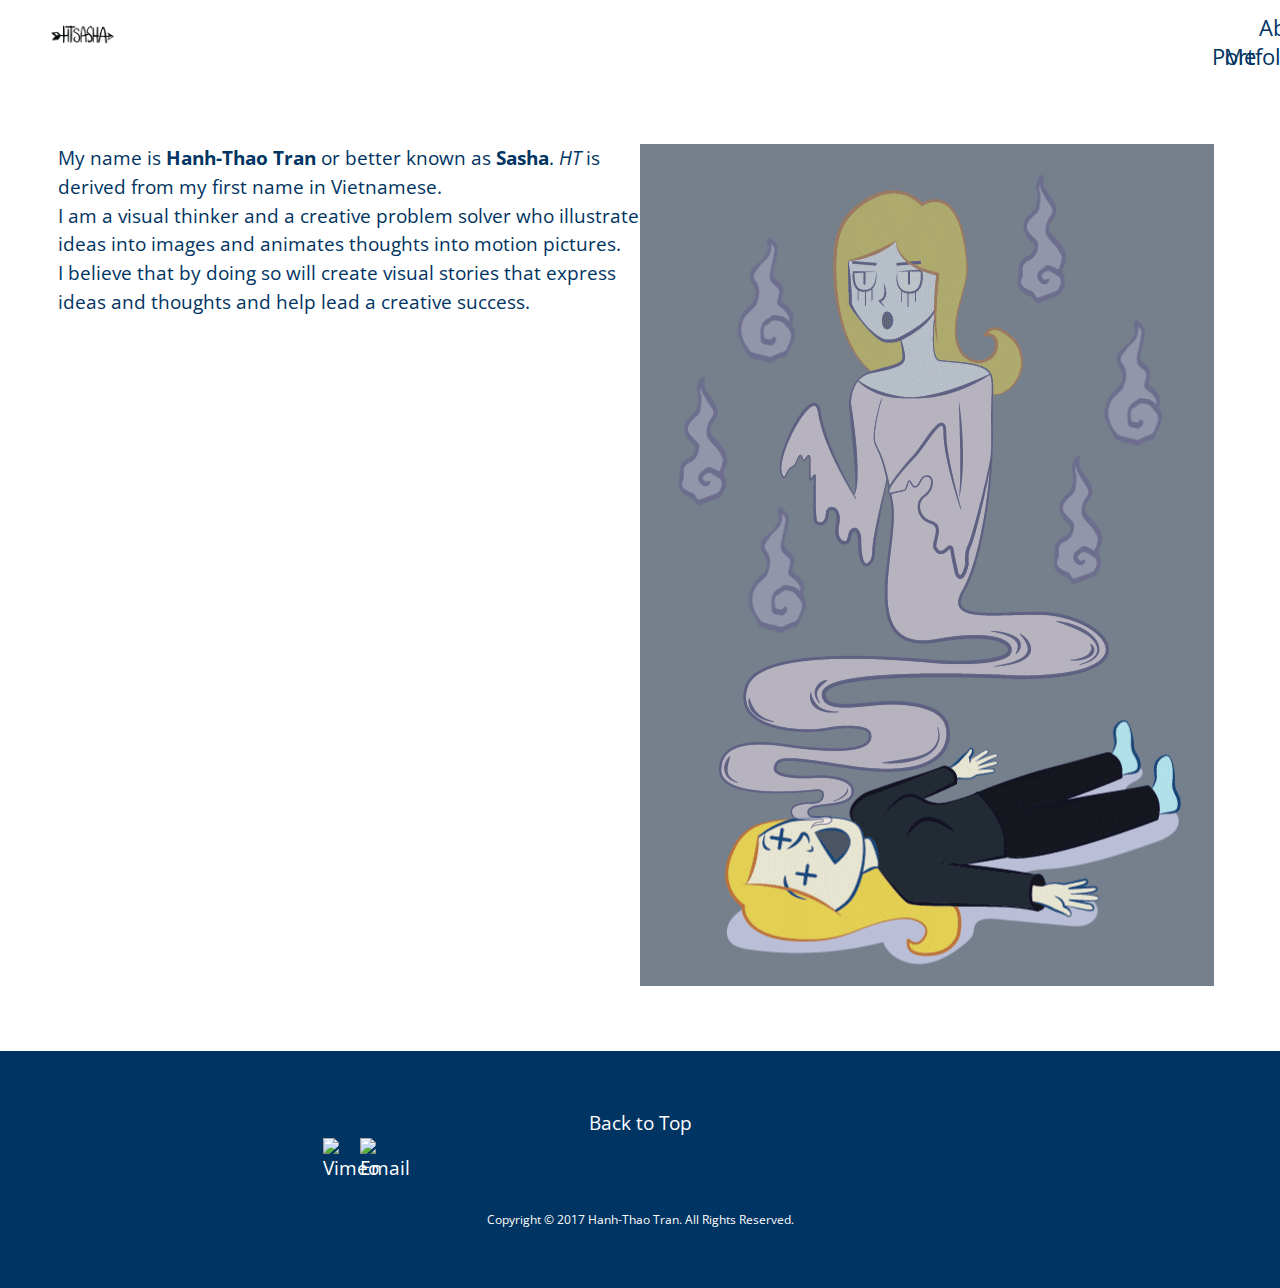
==== commit b695afd7: "social icon appear" ====
--- a/about.html
+++ b/about.html
@@ -14,16 +14,33 @@
     <meta name="viewport" content="width=device-width, initial-scale=1">
   </head>
 
-  <div class="grid xs-centered s-centered m-right l-right">
-    <header class="unit masthead xs-1 s-1 m-1-3 l-1-3">
-      <a href="index.html"><img class="home-icon unit-xs-centered s-centered m-left l-left peta push-0" src="images/my-logo.png" alt="home"></a>
-    </header>
-    <nav id="nav" class="unit gutter-1-2 xs-1 s-1 m-2-3 l-2-3 pad-t-1-2 pad-b-1-2">
-      <ul class="list-group push-0 mega">   
-        <li><a class="island-1-3" href="portfolio.html">Portfolio</a></li>
-        <li><a class="island-1-3" href="about.html">About Me</a></li>
-      </ul>
-    </nav>
+  <div>
+    <input type="checkbox" class="nav-check hide-custom-input" id="nav-check">
+      <!-- This is the button we’d click to open/close the navigation -->
+      <label class="nav-label" for="nav-check">
+        <img class="nav-open" src="images/nav-icon.png" alt="Open Navigation">
+        <img class="nav-close" src="images/nav-icon-close.png" alt="Close Navigation">
+      </label>
+      <nav id="nav" class="nav-toggle pin-t">
+        <ul class="list-group push-0 mega">
+          <li><a class="island-1-3" href="portfolio.html">Portfolio</a></li>
+          <li><a class="island-1-3" href="about.html">About Me</a></li>
+        </ul>
+      </nav>
+
+    <div>
+      <div class="grid xs-centered s-centered m-right l-right">
+        <header class="unit masthead xs-1-3">
+          <a href="index.html"><img class="home-icon unit-xs-left peta push-0" src="images/my-logo.png" alt="home"></a>
+        </header>
+        <nav id="nav" class="unit nav-main gutter-1-2 xs-1 s-1 m-2-3 l-2-3 pad-t-1-2 pad-b-1-2">
+          <ul class="list-group push-0 mega">
+            <li><a class="island-1-3" href="portfolio.html">Portfolio</a></li>
+            <li><a class="island-1-3" href="about.html">About Me</a></li>
+          </ul>
+        </nav>
+      </div>
+    </div>
   </div>
 
   <body>
--- a/css/main.css
+++ b/css/main.css
@@ -13,27 +13,34 @@
   box-sizing: inherit;
 
 } /* Navigation */
-header {
-  width: 100%;
-}
+
 .home-icon {
-  width: 47%;
+  width: 90%;
   padding: 24px 0 0 0;
   padding-left: 5px;
   margin-left: 0.2em;
 }
 
 a {
-
   text-decoration: none;
 }
 a:hover{
   color: #acbbd2;
 }
+
 .desc{
   padding: 3em 3em; 
 
+}
+
+header {
+  padding: 1em 2em 1em 2em;
+
 }/*Smol Nav*/
+.nav-main {
+  display: none;
+}
+
 .nav-toggle {
   display: none;
   margin: 0;
@@ -224,10 +231,14 @@
   color: white;
 }
 /*Social Media Icons*/
-r
+
+li {
+  width: 5%;
+}
+
+
 .soc-icon a{
   color: white;
-  width: 1%;
   display: inline-block;
 }
 
@@ -238,16 +249,17 @@
 
 }
 /*Media Query*/
-@media only screen and (min-width: 0px, max-width: 607px) {
-  .nav-smol-scrn {
-
-  }
-}
-
 @media only screen and (min-width: 608px) {
 
   .two-center-icon {
     margin-left: 9em;
+  
+  }
+  .home-icon {
+    width: 70%;
+  }
+  header {
+    padding: 0 2em 0 2em;
 
   }
   .nav-label,
@@ -256,8 +268,7 @@
     display: none;
 
   }
-
-  nav {
+  .nav-main {
     text-align: center;
     display: block;
 
@@ -290,12 +301,18 @@
     text-align: center;
 
   }
+  .home-icon {
+    width: 60%;
+  }
 
 }
 @media only screen and (min-width: 1118px) {
 
   .field-cons {
     width: 50%;
+  }
+  .home-icon {
+    width: 40%;
 
   }
 }
@@ -306,5 +323,6 @@
     padding: 0 5em 6em 12em;
 
   }
-
+  .home-icon {
+    width: 20%;
 }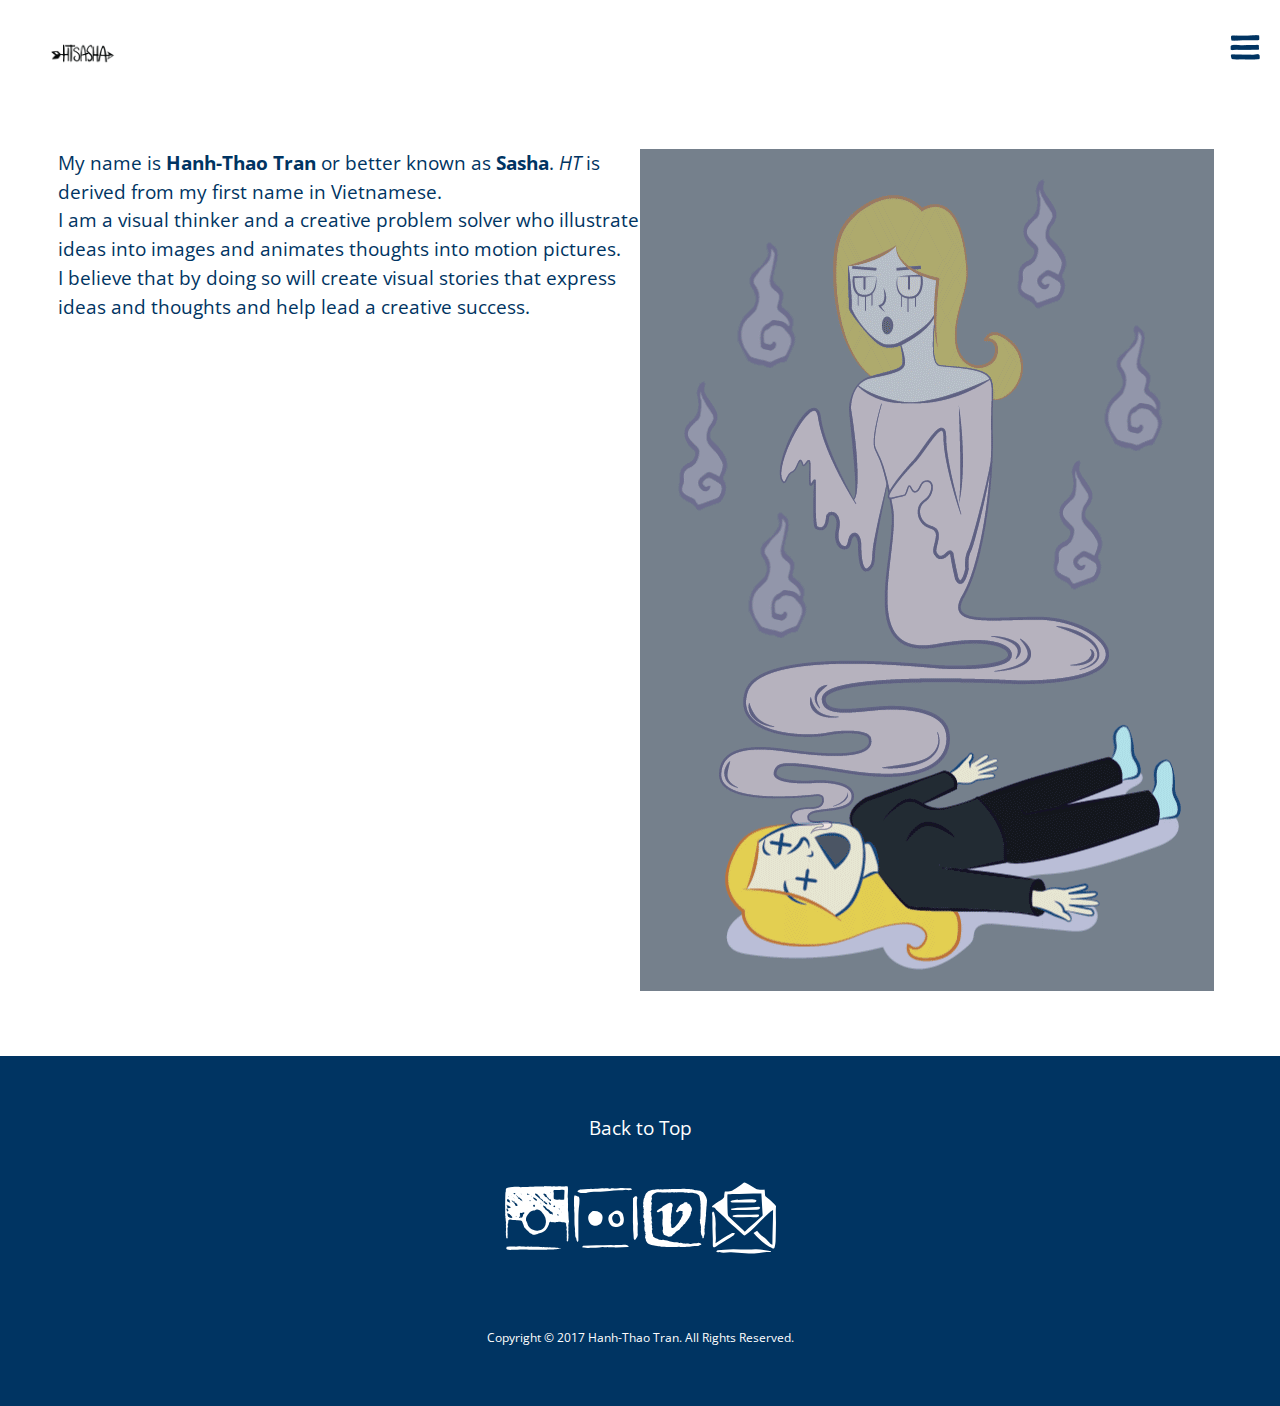
==== commit ff383386: "added footers on other pages" ====
--- a/about.html
+++ b/about.html
@@ -64,26 +64,25 @@
   </body>
 
   <footer class="footer footercolour">
-    <div class= "grid">
-      
+    <div class= "grid">  
       <div class="unit xs-1 s-1 m-1 l-1">
           <a class ="top-btn" href="#">Back to Top</a>
+      </div>
+      
+        <div class="unit xs-1 s-1 m-1 l-1">
+          <ul class="soc-icon center">
+            <li><a href="https://www.instagram.com/htsashadesign"><svg class="svg-icons"><use xlink:href="images/icons.svg#insta"</use></svg></a></li>
+
+            <li><a href="https://www.flickr.com/photos/htsashaphotography/with/32792904991/"><svg class="svg-icons"><use xlink:href="images/icons.svg#flickr"</use></svg></a></li>
+
+            <li><a href="https://vimeo.com/htsasha"><svg class="svg-icons"><use xlink:href="images/icons.svg#vimeo"</use></svg></a></li>
+
+            <li><a href="mailto:ht.sasha.tran@gmail.ca"><svg class="svg-icons"><use xlink:href="images/icons.svg#email"</use></svg></a></li>
+
         </div>
-      
-      <div class="unit xs-1 s-1 m-1-2 l-1-2">
-        <ul class="center soc-icon">
-          <li><a href="https://www.instagram.com/miladyepitaph"<img class="instagram" src="images/instagram.svg" alt="Instagram"></a></li>
-
-          <li><a href="https://www.flickr.com/photos/htsashaphotography/with/32792904991/"] <img class="flickr" src="images/flickr.svg" alt="Flickr"></a></li>
-
-          <li><a href="https://vimeo.com/htsasha"><img class="vimeo" src="images/vimeo.svg" alt="Vimeo"></a></li>
-
-          <li><a href="www.gmail.com"><img class="email" src="images/email.svg" alt="Email"></a></li>
-        </ul>
-      </div>
-          <div class="unit xs-1 pad-b">
+        <div class="unit xs-1 pad-b">
           <p class="copyright"> Copyright © 2017 Hanh-Thao Tran. All Rights Reserved.</p>
-          </div>
+        </div>
       </div>
     </div>
   </footer>
--- a/css/main.css
+++ b/css/main.css
@@ -236,15 +236,21 @@
   width: 5%;
 }
 
+li a {
+  width: 100%;
+}
 
 .soc-icon a{
-  color: white;
   display: inline-block;
 }
 
 .soc-icon a:hover{
   color: #acbbd2;
-
+}
+
+.svg-icons {
+  width: 100%;
+}
 
 
 }
@@ -268,6 +274,11 @@
     display: none;
 
   }
+  
+  .nav-toggle {
+    display: none;
+
+  }
   .nav-main {
     text-align: center;
     display: block;
